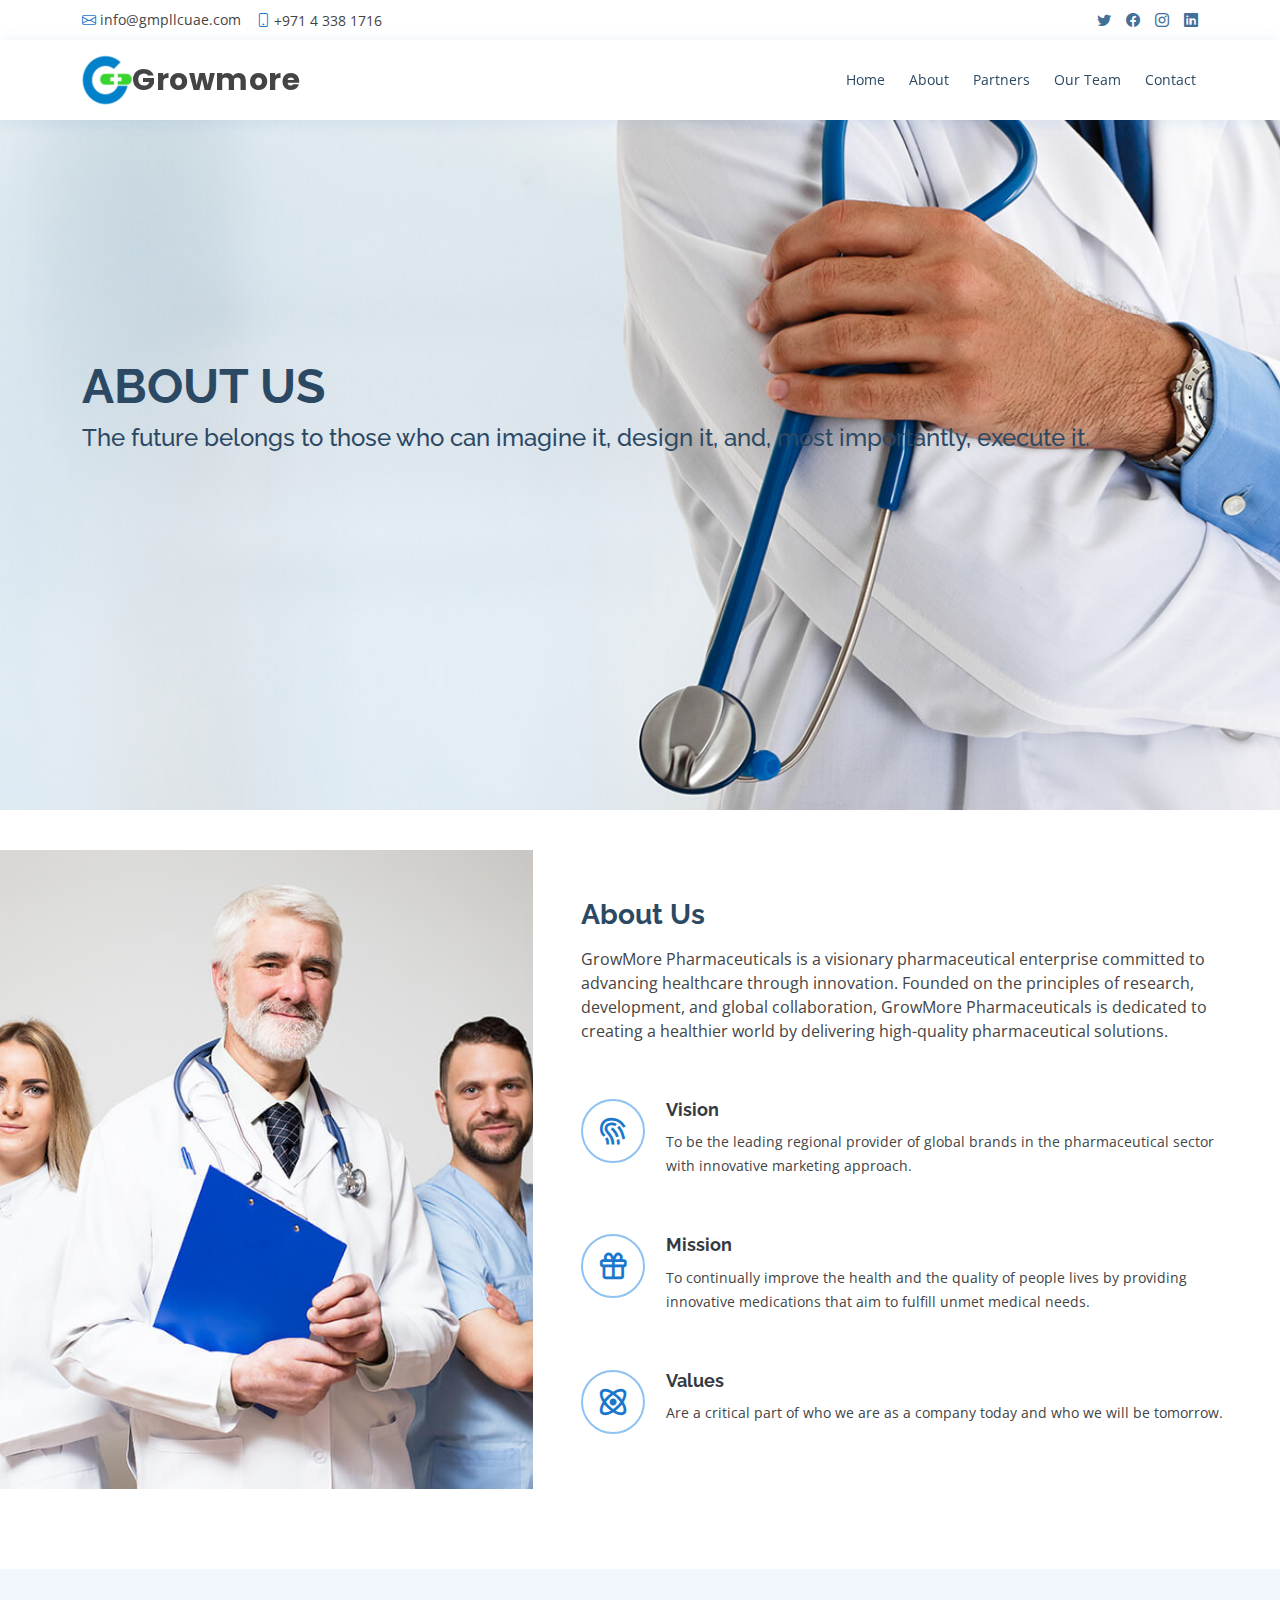
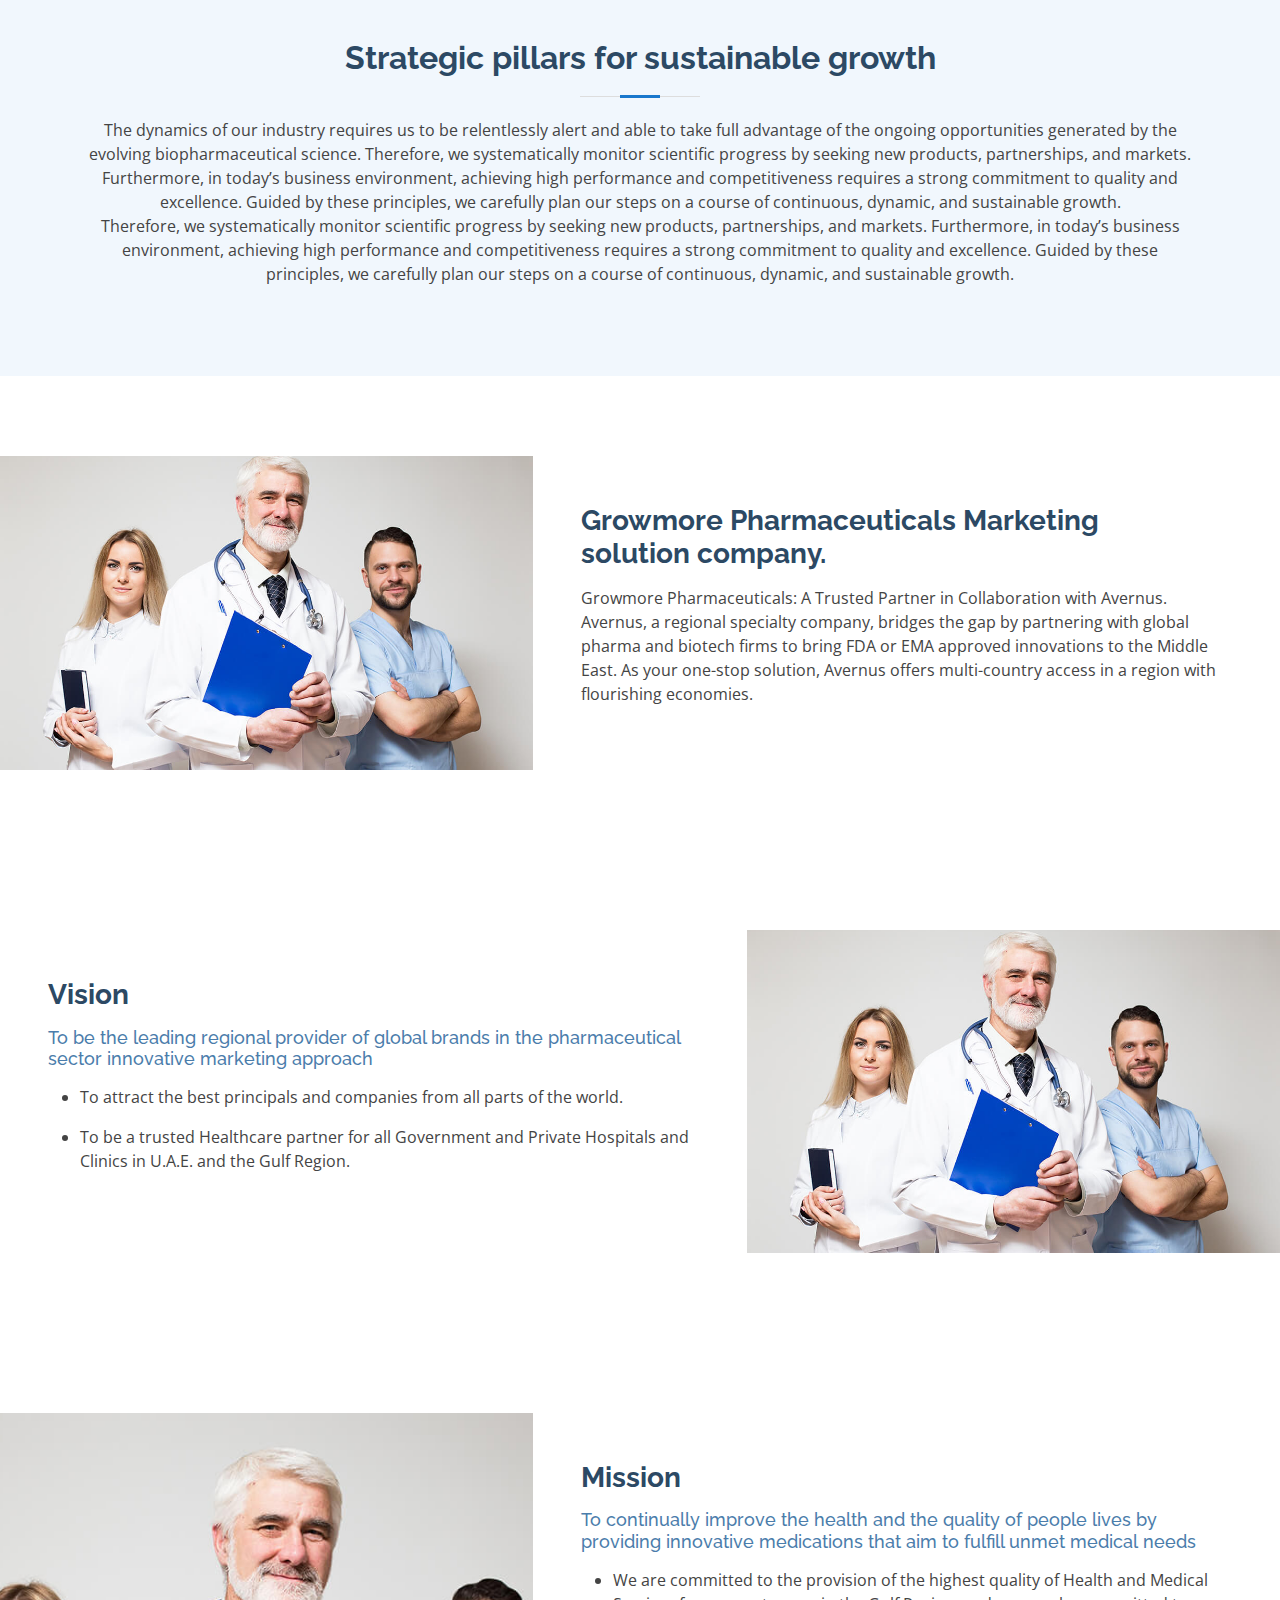
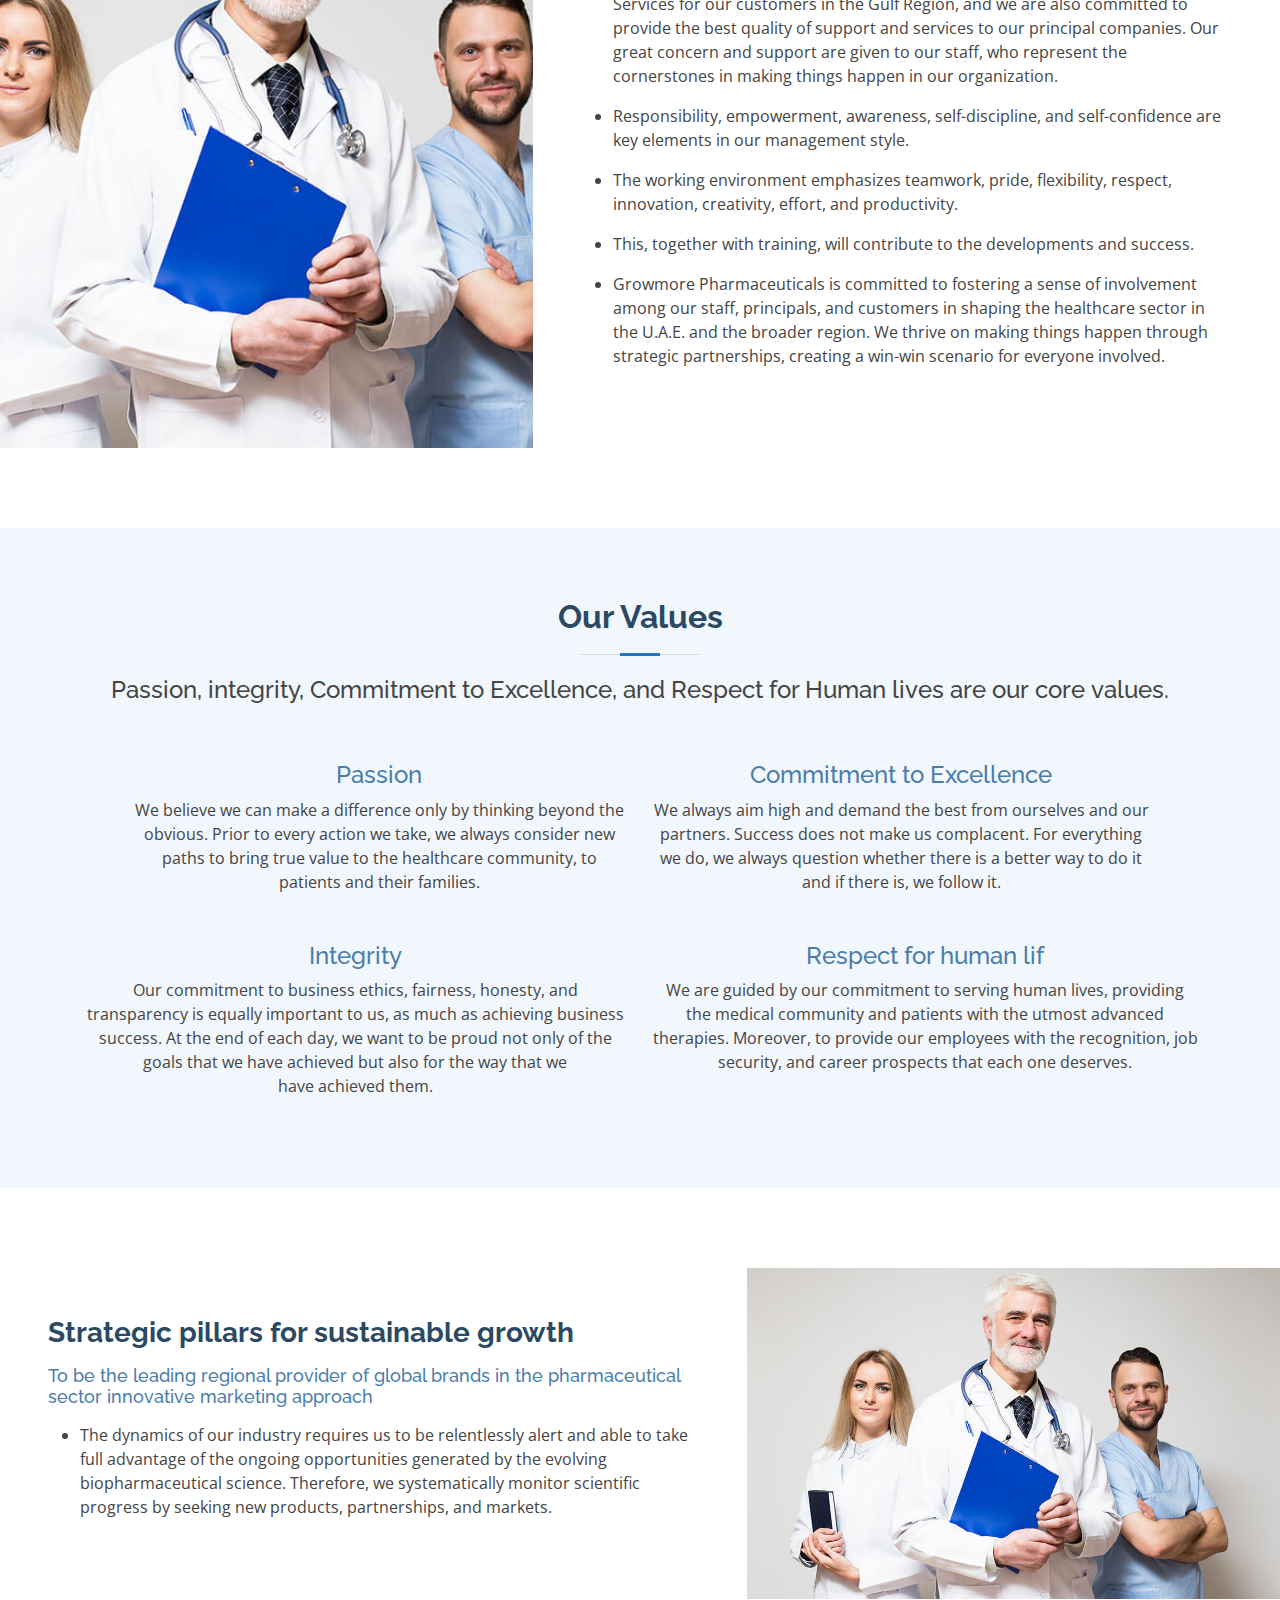
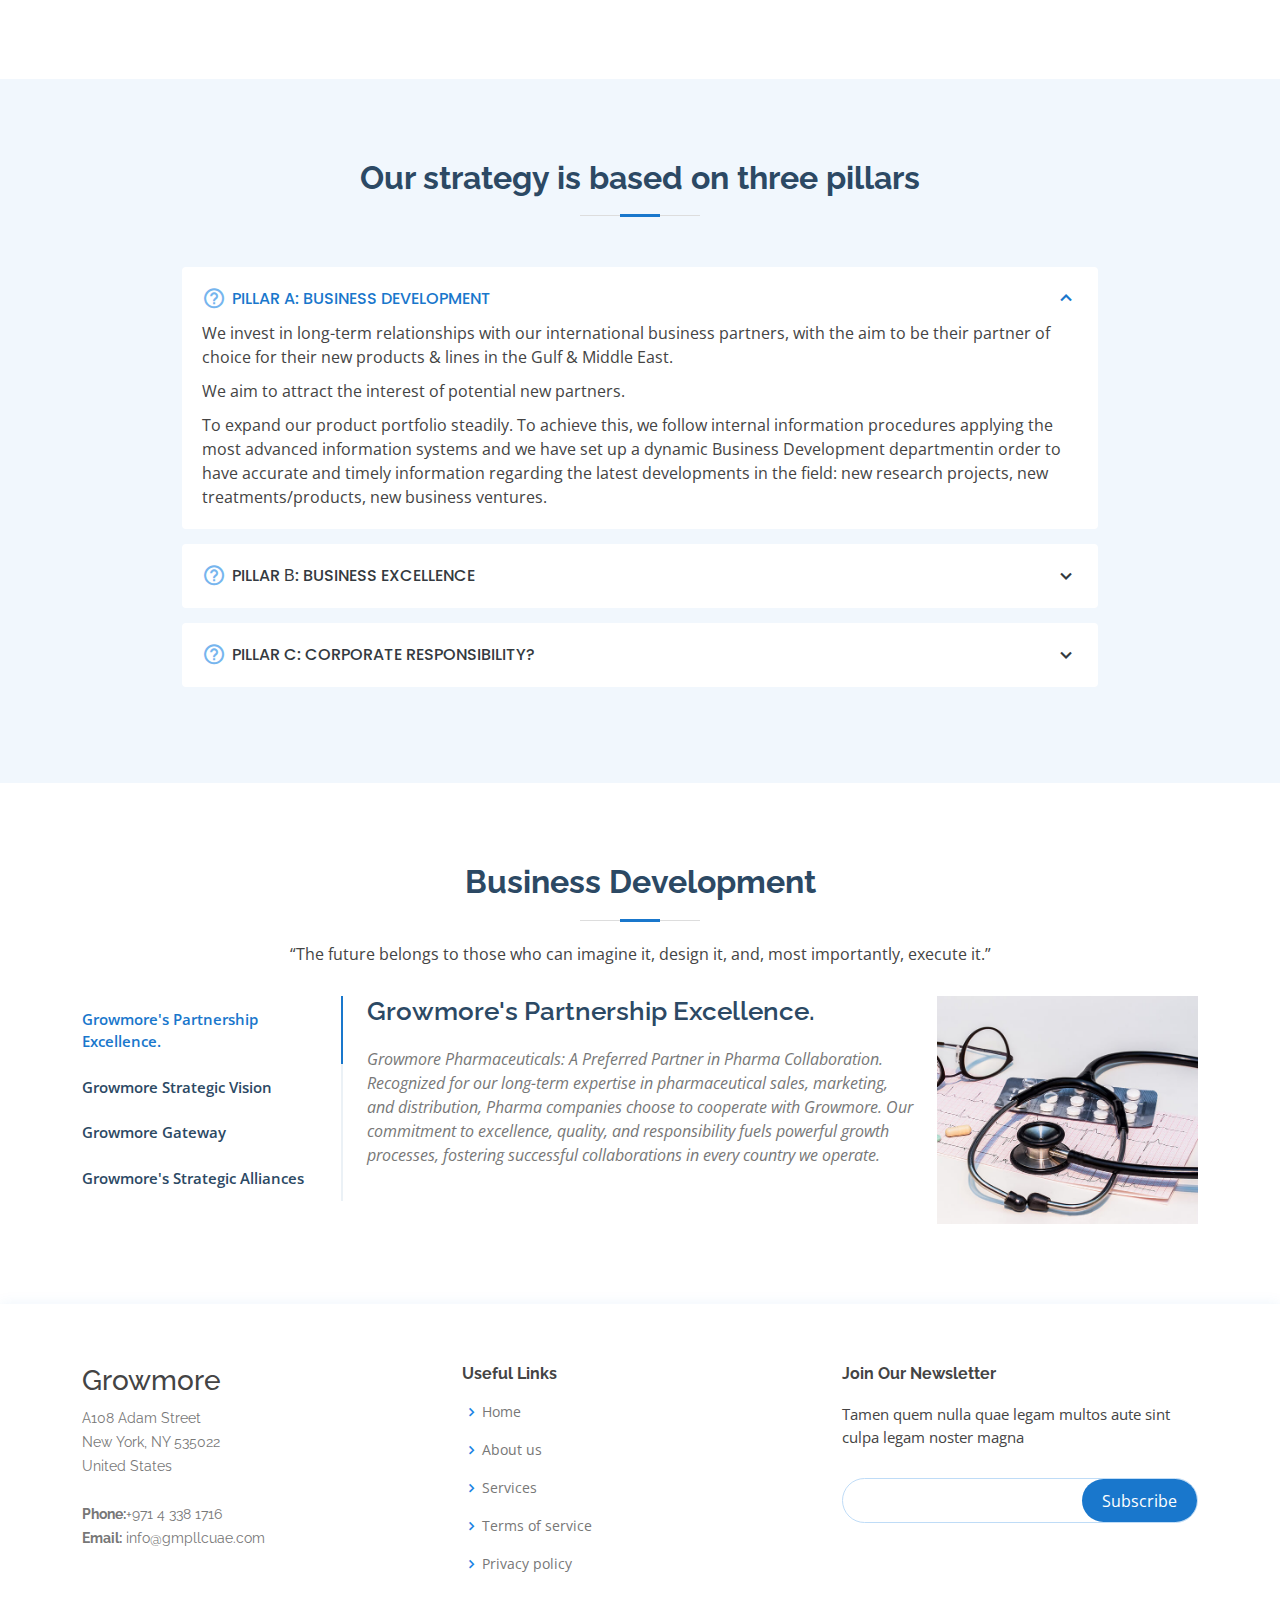
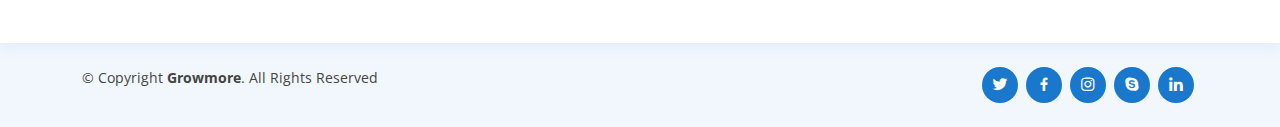
==== about-us.html @ abea4929 "design of all pages" ====
<!DOCTYPE html>
<html lang="en">

<head>
  <meta charset="utf-8">
  <meta content="width=device-width, initial-scale=1.0" name="viewport">

  <title>Growmore</title>
  <meta content="" name="description">
  <meta content="" name="keywords">

  <!-- Favicons -->
  <link href="assets/img/logo.png" rel="icon">
  <link href="assets/img/apple-touch-icon.png" rel="apple-touch-icon">

  <!-- Google Fonts -->
  <link href="https://fonts.googleapis.com/css?family=Open+Sans:300,300i,400,400i,600,600i,700,700i|Raleway:300,300i,400,400i,500,500i,600,600i,700,700i|Poppins:300,300i,400,400i,500,500i,600,600i,700,700i" rel="stylesheet">

  <!-- Vendor CSS Files -->
  <link href="assets/vendor/fontawesome-free/css/all.min.css" rel="stylesheet">
  <link href="assets/vendor/animate.css/animate.min.css" rel="stylesheet">
  <link href="assets/vendor/bootstrap/css/bootstrap.min.css" rel="stylesheet">
  <link href="assets/vendor/bootstrap-icons/bootstrap-icons.css" rel="stylesheet">
  <link href="assets/vendor/boxicons/css/boxicons.min.css" rel="stylesheet">
  <link href="assets/vendor/glightbox/css/glightbox.min.css" rel="stylesheet">
  <link href="assets/vendor/remixicon/remixicon.css" rel="stylesheet">
  <link href="assets/vendor/swiper/swiper-bundle.min.css" rel="stylesheet">

  <!-- Template Main CSS File -->
    <link href="assets/css/about.css" rel="stylesheet">
  <!-- =======================================================
  * Template Name: Medilab
  * Updated: Sep 18 2023 with Bootstrap v5.3.2
  * Template URL: https://bootstrapmade.com/medilab-free-medical-bootstrap-theme/
  * Author: BootstrapMade.com
  * License: https://bootstrapmade.com/license/
  ======================================================== -->
</head>

<body>

  <!-- ======= Top Bar ======= -->
  <div id="topbar" class="d-flex align-items-center fixed-top">
    <div class="container d-flex justify-content-between">
      <div class="contact-info d-flex align-items-center">
        <i class="bi bi-envelope"></i> <a href="mailto:info@gmpllcuae.com">info@gmpllcuae.com
        </a>
        <i class="bi bi-phone"></i>+971 4 338 1716
      </div>
      <div class="d-none d-lg-flex social-links align-items-center">
        <a href="#" class="twitter"><i class="bi bi-twitter"></i></a>
        <a href="#" class="facebook"><i class="bi bi-facebook"></i></a>
        <a href="#" class="instagram"><i class="bi bi-instagram"></i></a>
        <a href="#" class="linkedin"><i class="bi bi-linkedin"></i></i></a>
      </div>
    </div>
  </div>

  <!-- ======= Header ======= -->
  <header id="header" class="fixed-top">
    <div class="container d-flex align-items-center">

     <a href="index.html"> <img src="assets/img/logo.png" alt="Company Logo" id="mobile"></a> <h1 class="logo me-auto">Growmore</h1>
      <!-- Uncomment below if you prefer to use an image logo -->
      <!-- <a href="index.html" class="logo me-auto"><img src="assets/img/logo.png" alt="" class="img-fluid"></a>-->

      <nav id="navbar" class="navbar order-last order-lg-0">
        <ul>
          <li><a  href="index.html">Home</a></li>
          <li><a href="about-us.html">About</a></li>
          <li><a  href="partner.html">Partners</a></li>
          <li><a  href="our-team.html">Our Team</a></li>
          <li><a  href="contact-us.html">Contact</a></li>
        </ul>
        <i class="bi bi-list mobile-nav-toggle"></i>
      </nav><!-- .navbar -->

      <!-- <a href="#appointment" class="appointment-btn scrollto"><span class="d-none d-md-inline">Make an</span> Appointment</a> -->

    </div>
  </header><!-- End Header -->

  <!-- ======= Hero Section ======= -->
  <section id="hero" class="d-flex align-items-center">
    <div class="container">
      <h1>About Us</h1>
      <h2>The future belongs to those who can imagine it, design it, and, most importantly, execute it. </h2>
      <!-- <a href="#" class="btn-get-started scrollto">Get Started</a> -->
    </div>
  </section><!-- End Hero -->

  

    <!-- ======= Why Us Section ======= -->
    <section id="why-us" class="why-us">
         </section>
    <!-- End Why Us Section -->

    <!-- ======= About Section ======= -->
    <section id="about" class="about"> 
      <div class="container-fluid">

        <div class="row">
          <div class="col-xl-5 col-lg-6 video-box d-flex justify-content-center align-items-stretch position-relative">
            <!-- <a href="https://www.youtube.com/watch?v=jDDaplaOz7Q" class="glightbox play-btn mb-4"></a> -->
          </div>

          <div class="col-xl-7 col-lg-6 icon-boxes d-flex flex-column align-items-stretch justify-content-center py-5 px-lg-5">
            <h3>About Us</h3>
            <p>GrowMore Pharmaceuticals is a visionary pharmaceutical enterprise committed to advancing healthcare through innovation. Founded on the principles of research, development, and global collaboration, GrowMore Pharmaceuticals is dedicated to creating a healthier world by delivering high-quality pharmaceutical solutions.</p>

            <div class="icon-box">
              <div class="icon"><i class="bx bx-fingerprint"></i></div>
              <h4 class="title"><a href="">Vision</a></h4>
              <p class="description">To be the leading regional provider of global brands in the pharmaceutical sector with innovative marketing approach.</p>
            </div>

            <div class="icon-box">
              <div class="icon"><i class="bx bx-gift"></i></div>
              <h4 class="title"><a href="">Mission</a></h4>
              <p class="description">To continually improve the health and the  quality of people lives by providing innovative medications that aim to fulfill unmet medical needs.</p>
            </div>

            <div class="icon-box">
              <div class="icon"><i class="bx bx-atom"></i></div>
              <h4 class="title"><a href="">Values </a></h4>
              <p class="description">Are a critical part of who we are as a company today and who we will be tomorrow.</p>
            </div>

          </div>
        </div>

      </div>
    </section>
    <!-- End About Section -->

    <!-- ======= Counts Section ======= -->
     <section id="counts" class="counts">
      <div class="container">

        <div class="section-title">
          <h2>Strategic pillars for sustainable growth</h2>
          <p>The dynamics of our industry requires us to be relentlessly alert and able to take full advantage of the ongoing opportunities generated by the evolving biopharmaceutical science.
            Therefore, we systematically monitor scientific progress by seeking new products, partnerships, and markets. Furthermore, in today’s business environment, achieving high performance and competitiveness requires a strong commitment to quality and excellence. Guided by these principles, we carefully plan our steps on a course of continuous, dynamic, and sustainable growth.</p>
         <p>Therefore, we systematically monitor scientific progress by seeking new products, partnerships, and markets. Furthermore, in today’s business environment, achieving high performance and competitiveness requires a strong commitment to quality and excellence. Guided by these principles, we carefully plan our steps on a course of continuous, dynamic, and sustainable growth. </p> 
      </div>

      </div>
    </section>  
    <!-- End Counts Section -->

    <!-- Hr Policies -->
   <section id="about" class="about">
      <div class="container-fluid">

        <div class="row">
          <div class="col-xl-5 col-lg-6 video-box d-flex justify-content-center align-items-stretch position-relative"> 
            <!-- <a href="https://www.youtube.com/watch?v=jDDaplaOz7Q" class="glightbox play-btn mb-4"></a> -->
          </div>

          <div class="col-xl-7 col-lg-6 icon-boxes d-flex flex-column align-items-stretch justify-content-center py-5 px-lg-5">
            <h3>Growmore Pharmaceuticals Marketing solution company.</h3>
            <p>Growmore Pharmaceuticals: A Trusted Partner in Collaboration with Avernus. Avernus, a regional specialty company, bridges the gap by partnering with global pharma and biotech firms to bring FDA or EMA approved innovations to the Middle East. As your one-stop solution, Avernus offers multi-country access in a region with flourishing economies.   </p>

           

          </div>
        </div>

      </div>
    </section>
    <!--Hr Policies End -->

    <!-- MARKETING SOLUTION -->
    <section id="about" class="about">
        <div class="container-fluid">
  
          <div class="row">
            <div class="col-xl-7 col-lg-6 icon-boxes d-flex flex-column align-items-stretch justify-content-center py-5 px-lg-5">
                <h3>Vision</h3>
                <h4>To be the leading regional provider of global brands in the pharmaceutical sector innovative marketing approach</h4>
                <ul>
                    <li> <p>To attract the best principals and companies from all parts of the world.
                    </p></li>
                    <li><p> To be a trusted Healthcare partner for all Government and Private Hospitals and Clinics in U.A.E. and the Gulf Region. </p></li>
                </ul>
               
                    
    
               
    
              </div>
  
             <div class="col-xl-5 col-lg-6 video-box d-flex justify-content-center align-items-stretch position-relative"> 
              <!-- <a href="https://www.youtube.com/watch?v=jDDaplaOz7Q" class="glightbox play-btn mb-4"></a> -->
            </div>
          </div>
  
        </div>
      </section>

    <!-- MARKETING SOLUTION END -->

    <!-- Hr Policies -->
   <section id="about" class="about">
    <div class="container-fluid">

      <div class="row">
        <div class="col-xl-5 col-lg-6 video-box d-flex justify-content-center align-items-stretch position-relative"> 
          <!-- <a href="https://www.youtube.com/watch?v=jDDaplaOz7Q" class="glightbox play-btn mb-4"></a> -->
        </div>

        <div class="col-xl-7 col-lg-6 icon-boxes d-flex flex-column align-items-stretch justify-content-center py-5 px-lg-5">
          <h3>Mission</h3>
          <h4>To continually improve the health and the quality of people lives by providing innovative medications that aim to fulfill unmet medical needs</h4>
          <ul>
            <li><p>We are committed to the provision of the highest quality of Health and Medical Services for our customers in the Gulf Region, and we are also committed to provide the best quality of support and services to our principal companies. Our great concern and support are given to our staff, who represent the cornerstones in making things happen in our organization.</p></li>
            <li><p>Responsibility, empowerment, awareness, self-discipline, and self-confidence are key elements in our management style.</p></li>
            <li><p>The working environment emphasizes teamwork, pride, flexibility, respect, innovation, creativity, effort, and productivity.</p></li>
            <li><p>This, together with training, will contribute to the developments and success.</p></li>
            <li><p>Growmore Pharmaceuticals is committed to fostering a sense of involvement among our staff, principals, and customers in shaping the healthcare sector in the U.A.E. and the broader region. We thrive on making things happen through strategic partnerships, creating a win-win scenario for everyone involved.</p></li>
          </ul>
          

         

        </div>
      </div>

    </div>
  </section>
  <!--Hr Policies End -->

  <!-- MARKETING SOLUTION -->
 
  <section id="counts" class="counts">
    <div class="container">

      <div class="section-title">
        <h2>Our Values</h2>
        <h4>Passion, integrity, Commitment to Excellence, and Respect for Human lives are our core values.</h4> 
        <div class="row p-5" >
            <div class="col-xl-6 col-lg-6  " >
             <h4>Passion</h4>
             <p>We believe we can make a difference only by thinking beyond the obvious. Prior to every action we take, we always consider new paths to bring true value to the healthcare community, to patients and their families.</p>
            </div>
            <div class="col-xl-6 col-lg-6 ">
             <h4>Commitment to Excellence</h4>
             <p>We always aim high and demand the best from ourselves and our partners. Success does not make us complacent. For everything we do, we always question whether there is a better way to do it and if there is, we follow it.</p>

            </div>
          </div>
          <div class="row">
            <div class="col-xl-6 col-lg-6 ">
              <h4>Integrity</h4>
              <p>Our commitment to business ethics, fairness, honesty, and transparency is equally important to us, as much as achieving business success. At the end of each day, we want to be proud not only of the goals that we have achieved but also for the way that we have achieved them.</p>
            </div>
            <div class="col-xl-6 col-lg-6">
             <h4>Respect for human lif</h4>
             <p>We are guided by our commitment to serving human lives, providing the medical community and patients with the utmost advanced therapies. Moreover, to provide our employees with the recognition, job security, and career prospects that each one deserves.</p>
            </div>
          </div>
    </div>

    </div>
  </section>  
  <!-- MARKETING SOLUTION END -->

  <!--Stragetic Pillar -->
  <section id="about" class="about">
    <div class="container-fluid">

      <div class="row">
        <div class="col-xl-7 col-lg-6 icon-boxes d-flex flex-column align-items-stretch justify-content-center py-5 px-lg-5">
            <h3>Strategic pillars for sustainable growth</h3>
            <h4>To be the leading regional provider of global brands in the pharmaceutical sector innovative marketing approach</h4>
            <ul>
                <li> <p>The dynamics of our industry requires us to be relentlessly alert and able to take full advantage of the ongoing opportunities generated by the evolving biopharmaceutical science. Therefore, we systematically monitor scientific progress by seeking new products, partnerships, and markets.
                </p></li>
                
            </ul>
           
                

           

          </div>

         <div class="col-xl-5 col-lg-6 video-box d-flex justify-content-center align-items-stretch position-relative"> 
          <!-- <a href="https://www.youtube.com/watch?v=jDDaplaOz7Q" class="glightbox play-btn mb-4"></a> -->
        </div>
      </div>

    </div>
  </section>

  <!--Stagetic pillar end -->

  <!--FAQ FOR STRATEGIC -->
  <section id="faq" class="faq section-bg">
    <div class="container">

      <div class="section-title">
        <h2>Our strategy is based on three pillars</h2>
       
      </div>

      <div class="faq-list">
        <ul>
          <li data-aos="fade-up">
            <i class="bx bx-help-circle icon-help"></i> <a data-bs-toggle="collapse" class="collapse" data-bs-target="#faq-list-1">PILLAR A: BUSINESS DEVELOPMENT<i class="bx bx-chevron-down icon-show"></i><i class="bx bx-chevron-up icon-close"></i></a>
            <div id="faq-list-1" class="collapse show" data-bs-parent=".faq-list">
             <ul>
                <p>We invest in long-term relationships with our international business partners, with the aim to be their partner of choice for their new products & lines in the Gulf & Middle East.</p>
               <p>We aim to attract the interest of potential new partners.</p>
                <p>To expand our product portfolio steadily. To achieve this, we follow internal information procedures applying the most advanced information systems and we have set up a dynamic Business Development departmentin order to have accurate and timely information regarding the latest developments in the field: new research projects, new treatments/products, new business ventures.</p>
            </ul> 
            </div>
          </li>

          <li data-aos="fade-up" data-aos-delay="100">
            <i class="bx bx-help-circle icon-help"></i> <a data-bs-toggle="collapse" data-bs-target="#faq-list-2" class="collapsed">PILLAR Β: BUSINESS EXCELLENCE <i class="bx bx-chevron-down icon-show"></i><i class="bx bx-chevron-up icon-close"></i></a>
            <div id="faq-list-2" class="collapse" data-bs-parent=".faq-list">
              <p>
                We keep high-quality standards throughout the range of our activities aiming at business excellence, in order to effectively address the needs and expectations of all our stakeholders (patients, the medical community, employees, customers).
              </p>
              <p>To achieve excellence, we focus on:</p>
              <ul>
                <p>Maintaining a high level of service and satisfaction of the medical community and supply chain.</p>
                <p>Applying high-quality standards in the handling and management of our pharmaceutical products.</p>
                <p>Retaining and developing our high-level executive staff and assuring their continuous training and education.</p>
                <p>Fully complying with regulations, legislation, and ethics.</p>
                <p>Fostering a culture of innovation and effective knowledge management.</p>
              </ul>
            </div>
          </li>

          <li data-aos="fade-up" data-aos-delay="200">
            <i class="bx bx-help-circle icon-help"></i> <a data-bs-toggle="collapse" data-bs-target="#faq-list-3" class="collapsed">PILLAR C: CORPORATE RESPONSIBILITY? <i class="bx bx-chevron-down icon-show"></i><i class="bx bx-chevron-up icon-close"></i></a>
            <div id="faq-list-3" class="collapse" data-bs-parent=".faq-list">
              <p>
                At Growmore, responsibility forms the essence of our corporate culture, guiding our business strategy and daily operations. Professionalism, transparency, and accountability are the cornerstones of our relationships with employees, partners, the medical community, patients, and society at large. We pledge to go above and beyond legal obligations, contributing significantly to the well-being of all stakeholders impacted by our activities. This commitment is a conscious choice, and we uphold it consistently.
              </p>
              <p>Compliance Management System – Helpline:-</p>
              <ul>
                <p>Our Compliance Management System describes in detail how the company fulfills the compliance obligations derived from the legislative framework, the applicable Codes of Practice, the Vendors Contracts, and applicable SOPs / Policies. Except for the Code of Conduct, the Compliance Management System consists of Policies and Procedures and a series of Working Documents, as presented below:</p>
              </ul>
              <ul>
                <p>Preparation and Approval of Promotional / Scientific Material.</p>
                <p>Participation – Organization of Scientific Events / Meetings.</p>
                <p>Urgent Recall of Promotional / Scientific Material.</p>
                <p>Documents Management.</p>
                <p>Compliance Internal Audits.</p>
                <p>Requirements in Promotional / Scientific Material.</p>
                <p>These guidelines express the company’s commitment to ethical business practices and compliance with the laws, regulations, and applicable Codes of Practice. It summarizes all the basic rules and obligations that are incorporated into the company’s everyday business and that all staff needs to comply with.</p>
              </ul>
            </div>
         </li>
         </ul>
      </div>

    </div>
  </section>
  <!-- FAQ FOR STRATEGIC END-->
    <!-- ======= Departments Section ======= -->
    <section id="departments" class="departments">
      <div class="container">

        <div class="section-title">
          <h2>Business Development</h2>
          <p>“The future belongs to those who can imagine it, design it, and, most importantly, execute it.”</p>
        </div>

        <div class="row gy-4">
          <div class="col-lg-3">
            <ul class="nav nav-tabs flex-column">
              <li class="nav-item">
                <a class="nav-link active show" data-bs-toggle="tab" href="#tab-1">Growmore's Partnership Excellence.</a>
              </li>
              <li class="nav-item">
                <a class="nav-link" data-bs-toggle="tab" href="#tab-2">Growmore Strategic Vision</a>
              </li>
              <li class="nav-item">
                <a class="nav-link" data-bs-toggle="tab" href="#tab-3">Growmore Gateway</a>
              </li>
              <li class="nav-item">
                <a class="nav-link" data-bs-toggle="tab" href="#tab-4">Growmore's Strategic Alliances</a>
              </li>
              </ul>
          </div>
          <div class="col-lg-9">
            <div class="tab-content">
              <div class="tab-pane active show" id="tab-1">
                <div class="row gy-4">
                  <div class="col-lg-8 details order-2 order-lg-1">
                    <h3>Growmore's Partnership Excellence.</h3>
                    <p class="fst-italic">Growmore Pharmaceuticals: A Preferred Partner in Pharma Collaboration. Recognized for our long-term expertise in pharmaceutical sales, marketing, and distribution, Pharma companies choose to cooperate with Growmore. Our commitment to excellence, quality, and responsibility fuels powerful growth processes, fostering successful collaborations in every country we operate.</p>
                  </div>
                  <div class="col-lg-4 text-center order-1 order-lg-2">
                    <img src="assets/img/departments-1.jpg" alt="" class="img-fluid">
                  </div>
                </div>
              </div>
              <div class="tab-pane" id="tab-2">
                <div class="row gy-4">
                  <div class="col-lg-8 details order-2 order-lg-1">
                    <h3>Growmore Strategic Vision</h3>
                    <p class="fst-italic">At a company level, the Business Development function works closely with the senior leadership team to ensure that Avernus is ahead of the constantly evolving market dynamics, and focusing in exploring, identifying, and assessing possible future collaborations as well as to capture new opportunities. do it for a growmore </p>
                    
                  </div>
                  <div class="col-lg-4 text-center order-1 order-lg-2">
                    <img src="assets/img/departments-2.jpg" alt="" class="img-fluid">
                  </div>
                </div>
              </div>
              <div class="tab-pane" id="tab-3">
                <div class="row gy-4">
                  <div class="col-lg-8 details order-2 order-lg-1">
                    <h3>Growmore Gateway</h3>
                    <p class="fst-italic">At Growmore, our unit proactively enhances partnerships, adding value through portfolio and pipeline management. For new clients, our business development is your gateway to the UAE market and beyond. We offer critical market research, comprehensive business plans, and innovative launch strategies, ensuring your success.</p>
                  </div>
                  <div class="col-lg-4 text-center order-1 order-lg-2">
                    <img src="assets/img/departments-3.jpg" alt="" class="img-fluid">
                  </div>
                </div>
              </div>
              <div class="tab-pane" id="tab-4">
                <div class="row gy-4">
                  <div class="col-lg-8 details order-2 order-lg-1">
                    <h3>Growmore's Strategic Alliances</h3>
                    <p class="fst-italic">Business receives the attention it needs to reach its full potential. One of the key components of our growth strategy is forming ongoing partnerships. Our Business Development function is continuously seeking new opportunities in the pharmaceutical, medical device, and consumer healthcare space ..</p>
                  </div>
                  <div class="col-lg-4 text-center order-1 order-lg-2">
                    <img src="assets/img/departments-3.jpg" alt="" class="img-fluid">
                  </div>
                </div>
              </div>
              </div>
          </div>
        </div>

      </div>
    </section>
    <!-- End Departments Section -->

    <!-- ======= Doctors Section ======= -->
   <!-- <section id="doctors" class="doctors">
      <div class="container">

        <div class="section-title">
          <h2>Doctors</h2>
          <p>Magnam dolores commodi suscipit. Necessitatibus eius consequatur ex aliquid fuga eum quidem. Sit sint consectetur velit. Quisquam quos quisquam cupiditate. Et nemo qui impedit suscipit alias ea. Quia fugiat sit in iste officiis commodi quidem hic quas.</p>
        </div>

        <div class="row">

          <div class="col-lg-6">
            <div class="member d-flex align-items-start">
              <div class="pic"><img src="assets/img/doctors/doctors-1.jpg" class="img-fluid" alt=""></div>
              <div class="member-info">
                <h4>Walter White</h4>
                <span>Chief Medical Officer</span>
                <p>Explicabo voluptatem mollitia et repellat qui dolorum quasi</p>
                <div class="social">
                  <a href=""><i class="ri-twitter-fill"></i></a>
                  <a href=""><i class="ri-facebook-fill"></i></a>
                  <a href=""><i class="ri-instagram-fill"></i></a>
                  <a href=""> <i class="ri-linkedin-box-fill"></i> </a>
                </div>
              </div>
            </div>
          </div>

          <div class="col-lg-6 mt-4 mt-lg-0">
            <div class="member d-flex align-items-start">
              <div class="pic"><img src="assets/img/doctors/doctors-2.jpg" class="img-fluid" alt=""></div>
              <div class="member-info">
                <h4>Sarah Jhonson</h4>
                <span>Anesthesiologist</span>
                <p>Aut maiores voluptates amet et quis praesentium qui senda para</p>
                <div class="social">
                  <a href=""><i class="ri-twitter-fill"></i></a>
                  <a href=""><i class="ri-facebook-fill"></i></a>
                  <a href=""><i class="ri-instagram-fill"></i></a>
                  <a href=""> <i class="ri-linkedin-box-fill"></i> </a>
                </div>
              </div>
            </div>
          </div>

          <div class="col-lg-6 mt-4">
            <div class="member d-flex align-items-start">
              <div class="pic"><img src="assets/img/doctors/doctors-3.jpg" class="img-fluid" alt=""></div>
              <div class="member-info">
                <h4>William Anderson</h4>
                <span>Cardiology</span>
                <p>Quisquam facilis cum velit laborum corrupti fuga rerum quia</p>
                <div class="social">
                  <a href=""><i class="ri-twitter-fill"></i></a>
                  <a href=""><i class="ri-facebook-fill"></i></a>
                  <a href=""><i class="ri-instagram-fill"></i></a>
                  <a href=""> <i class="ri-linkedin-box-fill"></i> </a>
                </div>
              </div>
            </div>
          </div>

          <div class="col-lg-6 mt-4">
            <div class="member d-flex align-items-start">
              <div class="pic"><img src="assets/img/doctors/doctors-4.jpg" class="img-fluid" alt=""></div>
              <div class="member-info">
                <h4>Amanda Jepson</h4>
                <span>Neurosurgeon</span>
                <p>Dolorum tempora officiis odit laborum officiis et et accusamus</p>
                <div class="social">
                  <a href=""><i class="ri-twitter-fill"></i></a>
                  <a href=""><i class="ri-facebook-fill"></i></a>
                  <a href=""><i class="ri-instagram-fill"></i></a>
                  <a href=""> <i class="ri-linkedin-box-fill"></i> </a>
                </div>
              </div>
            </div>
          </div>

        </div>

      </div>
    </section>  -->
    <!-- End Doctors Section -->

    <!-- ======= Frequently Asked Questions Section ======= -->
   <!-- <section id="faq" class="faq section-bg">
      <div class="container">

        <div class="section-title">
          <h2>Frequently Asked Questions</h2>
          <p>Magnam dolores commodi suscipit. Necessitatibus eius consequatur ex aliquid fuga eum quidem. Sit sint consectetur velit. Quisquam quos quisquam cupiditate. Et nemo qui impedit suscipit alias ea. Quia fugiat sit in iste officiis commodi quidem hic quas.</p>
        </div>

        <div class="faq-list">
          <ul>
            <li data-aos="fade-up">
              <i class="bx bx-help-circle icon-help"></i> <a data-bs-toggle="collapse" class="collapse" data-bs-target="#faq-list-1">Non consectetur a erat nam at lectus urna duis? <i class="bx bx-chevron-down icon-show"></i><i class="bx bx-chevron-up icon-close"></i></a>
              <div id="faq-list-1" class="collapse show" data-bs-parent=".faq-list">
                <p>
                  Feugiat pretium nibh ipsum consequat. Tempus iaculis urna id volutpat lacus laoreet non curabitur gravida. Venenatis lectus magna fringilla urna porttitor rhoncus dolor purus non.
                </p>
              </div>
            </li>

            <li data-aos="fade-up" data-aos-delay="100">
              <i class="bx bx-help-circle icon-help"></i> <a data-bs-toggle="collapse" data-bs-target="#faq-list-2" class="collapsed">Feugiat scelerisque varius morbi enim nunc? <i class="bx bx-chevron-down icon-show"></i><i class="bx bx-chevron-up icon-close"></i></a>
              <div id="faq-list-2" class="collapse" data-bs-parent=".faq-list">
                <p>
                  Dolor sit amet consectetur adipiscing elit pellentesque habitant morbi. Id interdum velit laoreet id donec ultrices. Fringilla phasellus faucibus scelerisque eleifend donec pretium. Est pellentesque elit ullamcorper dignissim. Mauris ultrices eros in cursus turpis massa tincidunt dui.
                </p>
              </div>
            </li>

            <li data-aos="fade-up" data-aos-delay="200">
              <i class="bx bx-help-circle icon-help"></i> <a data-bs-toggle="collapse" data-bs-target="#faq-list-3" class="collapsed">Dolor sit amet consectetur adipiscing elit? <i class="bx bx-chevron-down icon-show"></i><i class="bx bx-chevron-up icon-close"></i></a>
              <div id="faq-list-3" class="collapse" data-bs-parent=".faq-list">
                <p>
                  Eleifend mi in nulla posuere sollicitudin aliquam ultrices sagittis orci. Faucibus pulvinar elementum integer enim. Sem nulla pharetra diam sit amet nisl suscipit. Rutrum tellus pellentesque eu tincidunt. Lectus urna duis convallis convallis tellus. Urna molestie at elementum eu facilisis sed odio morbi quis
                </p>
              </div>
            </li>

            <li data-aos="fade-up" data-aos-delay="300">
              <i class="bx bx-help-circle icon-help"></i> <a data-bs-toggle="collapse" data-bs-target="#faq-list-4" class="collapsed">Tempus quam pellentesque nec nam aliquam sem et tortor consequat? <i class="bx bx-chevron-down icon-show"></i><i class="bx bx-chevron-up icon-close"></i></a>
              <div id="faq-list-4" class="collapse" data-bs-parent=".faq-list">
                <p>
                  Molestie a iaculis at erat pellentesque adipiscing commodo. Dignissim suspendisse in est ante in. Nunc vel risus commodo viverra maecenas accumsan. Sit amet nisl suscipit adipiscing bibendum est. Purus gravida quis blandit turpis cursus in.
                </p>
              </div>
            </li>

            <li data-aos="fade-up" data-aos-delay="400">
              <i class="bx bx-help-circle icon-help"></i> <a data-bs-toggle="collapse" data-bs-target="#faq-list-5" class="collapsed">Tortor vitae purus faucibus ornare. Varius vel pharetra vel turpis nunc eget lorem dolor? <i class="bx bx-chevron-down icon-show"></i><i class="bx bx-chevron-up icon-close"></i></a>
              <div id="faq-list-5" class="collapse" data-bs-parent=".faq-list">
                <p>
                  Laoreet sit amet cursus sit amet dictum sit amet justo. Mauris vitae ultricies leo integer malesuada nunc vel. Tincidunt eget nullam non nisi est sit amet. Turpis nunc eget lorem dolor sed. Ut venenatis tellus in metus vulputate eu scelerisque.
                </p>
              </div>
            </li>

          </ul>
        </div>

      </div>
    </section> -->
    <!-- End Frequently Asked Questions Section -->

    <!-- ======= Testimonials Section ======= -->
    <!-- <section id="testimonials" class="testimonials">
      <div class="container">

        <div class="testimonials-slider swiper" data-aos="fade-up" data-aos-delay="100">
          <div class="swiper-wrapper">

            <div class="swiper-slide">
              <div class="testimonial-wrap">
                <div class="testimonial-item">
                  <img src="assets/img/testimonials/testimonials-1.jpg" class="testimonial-img" alt="">
                  <h3>Saul Goodman</h3>
                  <h4>Ceo &amp; Founder</h4>
                  <p>
                    <i class="bx bxs-quote-alt-left quote-icon-left"></i>
                    Proin iaculis purus consequat sem cure digni ssim donec porttitora entum suscipit rhoncus. Accusantium quam, ultricies eget id, aliquam eget nibh et. Maecen aliquam, risus at semper.
                    <i class="bx bxs-quote-alt-right quote-icon-right"></i>
                  </p>
                </div>
              </div>
            </div>

            <div class="swiper-slide">
              <div class="testimonial-wrap">
                <div class="testimonial-item">
                  <img src="assets/img/testimonials/testimonials-2.jpg" class="testimonial-img" alt="">
                  <h3>Sara Wilsson</h3>
                  <h4>Designer</h4>
                  <p>
                    <i class="bx bxs-quote-alt-left quote-icon-left"></i>
                    Export tempor illum tamen malis malis eram quae irure esse labore quem cillum quid cillum eram malis quorum velit fore eram velit sunt aliqua noster fugiat irure amet legam anim culpa.
                    <i class="bx bxs-quote-alt-right quote-icon-right"></i>
                  </p>
                </div>
              </div>
             </div>  -->
            <!-- End testimonial item -->

            <!-- <div class="swiper-slide">
              <div class="testimonial-wrap">
                <div class="testimonial-item">
                  <img src="assets/img/testimonials/testimonials-3.jpg" class="testimonial-img" alt="">
                  <h3>Jena Karlis</h3>
                  <h4>Store Owner</h4>
                  <p>
                    <i class="bx bxs-quote-alt-left quote-icon-left"></i>
                    Enim nisi quem export duis labore cillum quae magna enim sint quorum nulla quem veniam duis minim tempor labore quem eram duis noster aute amet eram fore quis sint minim.
                    <i class="bx bxs-quote-alt-right quote-icon-right"></i>
                  </p>
                </div>
              </div>
            </div>  -->
            <!-- End testimonial item -->

          <!-- <div class="swiper-slide">
              <div class="testimonial-wrap">
                <div class="testimonial-item">
                  <img src="assets/img/testimonials/testimonials-4.jpg" class="testimonial-img" alt="">
                  <h3>Matt Brandon</h3>
                  <h4>Freelancer</h4>
                  <p>
                    <i class="bx bxs-quote-alt-left quote-icon-left"></i>
                    Fugiat enim eram quae cillum dolore dolor amet nulla culpa multos export minim fugiat minim velit minim dolor enim duis veniam ipsum anim magna sunt elit fore quem dolore labore illum veniam.
                    <i class="bx bxs-quote-alt-right quote-icon-right"></i>
                  </p>
                </div>
              </div>
            </div>  -->
            <!-- End testimonial item -->

           <!-- <div class="swiper-slide">
              <div class="testimonial-wrap">
                <div class="testimonial-item">
                  <img src="assets/img/testimonials/testimonials-5.jpg" class="testimonial-img" alt="">
                  <h3>John Larson</h3>
                  <h4>Entrepreneur</h4>
                  <p>
                    <i class="bx bxs-quote-alt-left quote-icon-left"></i>
                    Quis quorum aliqua sint quem legam fore sunt eram irure aliqua veniam tempor noster veniam enim culpa labore duis sunt culpa nulla illum cillum fugiat legam esse veniam culpa fore nisi cillum quid.
                    <i class="bx bxs-quote-alt-right quote-icon-right"></i>
                  </p>
                </div>
              </div>
            </div>  -->
            <!-- End testimonial item -->

         <!-- </div>
          <div class="swiper-pagination"></div>
        </div>

      </div>
    </section>   -->
    <!-- End Testimonials Section -->

    <!-- ======= Gallery Section ======= -->
     <!-- <section id="gallery" class="gallery">
      <div class="container">

        <div class="section-title">
          <h2>Gallery</h2>
          <p>Magnam dolores commodi suscipit. Necessitatibus eius consequatur ex aliquid fuga eum quidem. Sit sint consectetur velit. Quisquam quos quisquam cupiditate. Et nemo qui impedit suscipit alias ea. Quia fugiat sit in iste officiis commodi quidem hic quas.</p>
        </div>
      </div>

      <div class="container-fluid">
        <div class="row g-0">

          <div class="col-lg-3 col-md-4">
            <div class="gallery-item">
              <a href="assets/img/gallery/gallery-1.jpg" class="galelry-lightbox">
                <img src="assets/img/gallery/gallery-1.jpg" alt="" class="img-fluid">
              </a>
            </div>
          </div>

          <div class="col-lg-3 col-md-4">
            <div class="gallery-item">
              <a href="assets/img/gallery/gallery-2.jpg" class="galelry-lightbox">
                <img src="assets/img/gallery/gallery-2.jpg" alt="" class="img-fluid">
              </a>
            </div>
          </div>

          <div class="col-lg-3 col-md-4">
            <div class="gallery-item">
              <a href="assets/img/gallery/gallery-3.jpg" class="galelry-lightbox">
                <img src="assets/img/gallery/gallery-3.jpg" alt="" class="img-fluid">
              </a>
            </div>
          </div>

          <div class="col-lg-3 col-md-4">
            <div class="gallery-item">
              <a href="assets/img/gallery/gallery-4.jpg" class="galelry-lightbox">
                <img src="assets/img/gallery/gallery-4.jpg" alt="" class="img-fluid">
              </a>
            </div>
          </div>

          <div class="col-lg-3 col-md-4">
            <div class="gallery-item">
              <a href="assets/img/gallery/gallery-5.jpg" class="galelry-lightbox">
                <img src="assets/img/gallery/gallery-5.jpg" alt="" class="img-fluid">
              </a>
            </div>
          </div>

          <div class="col-lg-3 col-md-4">
            <div class="gallery-item">
              <a href="assets/img/gallery/gallery-6.jpg" class="galelry-lightbox">
                <img src="assets/img/gallery/gallery-6.jpg" alt="" class="img-fluid">
              </a>
            </div>
          </div>

          <div class="col-lg-3 col-md-4">
            <div class="gallery-item">
              <a href="assets/img/gallery/gallery-7.jpg" class="galelry-lightbox">
                <img src="assets/img/gallery/gallery-7.jpg" alt="" class="img-fluid">
              </a>
            </div>
          </div>

          <div class="col-lg-3 col-md-4">
            <div class="gallery-item">
              <a href="assets/img/gallery/gallery-8.jpg" class="galelry-lightbox">
                <img src="assets/img/gallery/gallery-8.jpg" alt="" class="img-fluid">
              </a>
            </div>
          </div>

        </div>

      </div>
    </section> -->
    <!-- End Gallery Section -->

    <!-- ======= Contact Section ======= -->
     <!-- <section id="contact" class="contact">
      <div class="container">

        <div class="section-title">
          <h2>Contact</h2>
          <p>Magnam dolores commodi suscipit. Necessitatibus eius consequatur ex aliquid fuga eum quidem. Sit sint consectetur velit. Quisquam quos quisquam cupiditate. Et nemo qui impedit suscipit alias ea. Quia fugiat sit in iste officiis commodi quidem hic quas.</p>
        </div>
      </div>

      <div>
        <iframe style="border:0; width: 100%; height: 350px;" src="https://www.google.com/maps/embed?pb=!1m14!1m8!1m3!1d12097.433213460943!2d-74.0062269!3d40.7101282!3m2!1i1024!2i768!4f13.1!3m3!1m2!1s0x0%3A0xb89d1fe6bc499443!2sDowntown+Conference+Center!5e0!3m2!1smk!2sbg!4v1539943755621" frameborder="0" allowfullscreen></iframe>
      </div>

      <div class="container">
        <div class="row mt-5">

          <div class="col-lg-4">
            <div class="info">
              <div class="address">
                <i class="bi bi-geo-alt"></i>
                <h4>Location:</h4>
                <p>Dubai, UAE</p>
              </div>

              <div class="email">
                <i class="bi bi-envelope"></i>
                <h4>Email:</h4>
                <p> info@gmpllcuae.com</p>
              </div>

              <div class="phone">
                <i class="bi bi-phone"></i>
                <h4>Call:</h4>
                <p>+1 5589 55488 55s</p>
              </div>

            </div>

          </div>

          <div class="col-lg-8 mt-5 mt-lg-0">

            <form action="forms/contact.php" method="post" role="form" class="php-email-form">
              <div class="row">
                <div class="col-md-6 form-group">
                  <input type="text" name="name" class="form-control" id="name" placeholder="Your Name" required>
                </div>
                <div class="col-md-6 form-group mt-3 mt-md-0">
                  <input type="email" class="form-control" name="email" id="email" placeholder="Your Email" required>
                </div>
              </div>
              <div class="form-group mt-3">
                <input type="text" class="form-control" name="subject" id="subject" placeholder="Subject" required>
              </div>
              <div class="form-group mt-3">
                <textarea class="form-control" name="message" rows="5" placeholder="Message" required></textarea>
              </div>
              <div class="my-3">
                <div class="loading">Loading</div>
                <div class="error-message"></div>
                <div class="sent-message">Your message has been sent. Thank you!</div>
              </div>
              <div class="text-center"><button type="submit">Send Message</button></div>
            </form>

          </div>

        </div>

      </div>
    </section>  -->
    <!-- End Contact Section -->

  
  <!-- End #main -->

  <!-- ======= Footer ======= -->
  <footer id="footer">

    <div class="footer-top">
      <div class="container">
        <div class="row">

          <div class="col-lg-4 col-md-6 footer-contact">
            <h3>Growmore</h3>
            <p>
              A108 Adam Street <br>
              New York, NY 535022<br>
              United States <br><br>
              <strong>Phone:</strong>+971 4 338 1716<br>
              <strong>Email:</strong> 
              info@gmpllcuae.com<br>
            </p>
          </div>

          <div class="col-lg-4 col-md-6 footer-links">
            <h4>Useful Links</h4>
            <ul>
              <li><i class="bx bx-chevron-right"></i> <a href="#">Home</a></li>
              <li><i class="bx bx-chevron-right"></i> <a href="#">About us</a></li>
              <li><i class="bx bx-chevron-right"></i> <a href="#">Services</a></li>
              <li><i class="bx bx-chevron-right"></i> <a href="#">Terms of service</a></li>
              <li><i class="bx bx-chevron-right"></i> <a href="#">Privacy policy</a></li>
            </ul>
          </div>

          <!-- <div class="col-lg-3 col-md-6 footer-links">
            <h4>Our Services</h4>
            <ul>
              <li><i class="bx bx-chevron-right"></i> <a href="#">Web Design</a></li>
              <li><i class="bx bx-chevron-right"></i> <a href="#">Web Development</a></li>
              <li><i class="bx bx-chevron-right"></i> <a href="#">Product Management</a></li>
              <li><i class="bx bx-chevron-right"></i> <a href="#">Marketing</a></li>
              <li><i class="bx bx-chevron-right"></i> <a href="#">Graphic Design</a></li>
            </ul>
          </div> -->

          <div class="col-lg-4 col-md-6 footer-newsletter">
            <h4>Join Our Newsletter</h4>
            <p>Tamen quem nulla quae legam multos aute sint culpa legam noster magna</p>
            <form action="" method="post">
              <input type="email" name="email"><input type="submit" value="Subscribe">
            </form>
          </div>

        </div>
      </div>
    </div>

    <div class="container d-md-flex py-4">

      <div class="me-md-auto text-center text-md-start">
        <div class="copyright">
          &copy; Copyright <strong><span>Growmore</span></strong>. All Rights Reserved
        </div>
        <div class="credits">
          <!-- All the links in the footer should remain intact. -->
          <!-- You can delete the links only if you purchased the pro version. -->
          <!-- Licensing information: https://bootstrapmade.com/license/ -->
          <!-- Purchase the pro version with working PHP/AJAX contact form: https://bootstrapmade.com/medilab-free-medical-bootstrap-theme/ -->
          <!-- Designed by <a href="#">Double Zero</a> -->
        </div>
      </div>
      <div class="social-links text-center text-md-right pt-3 pt-md-0">
        <a href="#" class="twitter"><i class="bx bxl-twitter"></i></a>
        <a href="#" class="facebook"><i class="bx bxl-facebook"></i></a>
        <a href="#" class="instagram"><i class="bx bxl-instagram"></i></a>
        <a href="#" class="google-plus"><i class="bx bxl-skype"></i></a>
        <a href="#" class="linkedin"><i class="bx bxl-linkedin"></i></a>
      </div>
    </div>
  </footer>
  <!-- End Footer -->

  <div id="preloader"></div>
  <a href="#" class="back-to-top d-flex align-items-center justify-content-center"><i class="bi bi-arrow-up-short"></i></a>

  <!-- Vendor JS Files -->
  <script src="assets/vendor/purecounter/purecounter_vanilla.js"></script>
  <script src="assets/vendor/bootstrap/js/bootstrap.bundle.min.js"></script>
  <script src="assets/vendor/glightbox/js/glightbox.min.js"></script>
  <script src="assets/vendor/swiper/swiper-bundle.min.js"></script>
  <script src="assets/vendor/php-email-form/validate.js"></script>

  <!-- Template Main JS File -->
  <script src="assets/js/main.js"></script>

</body>

</html>
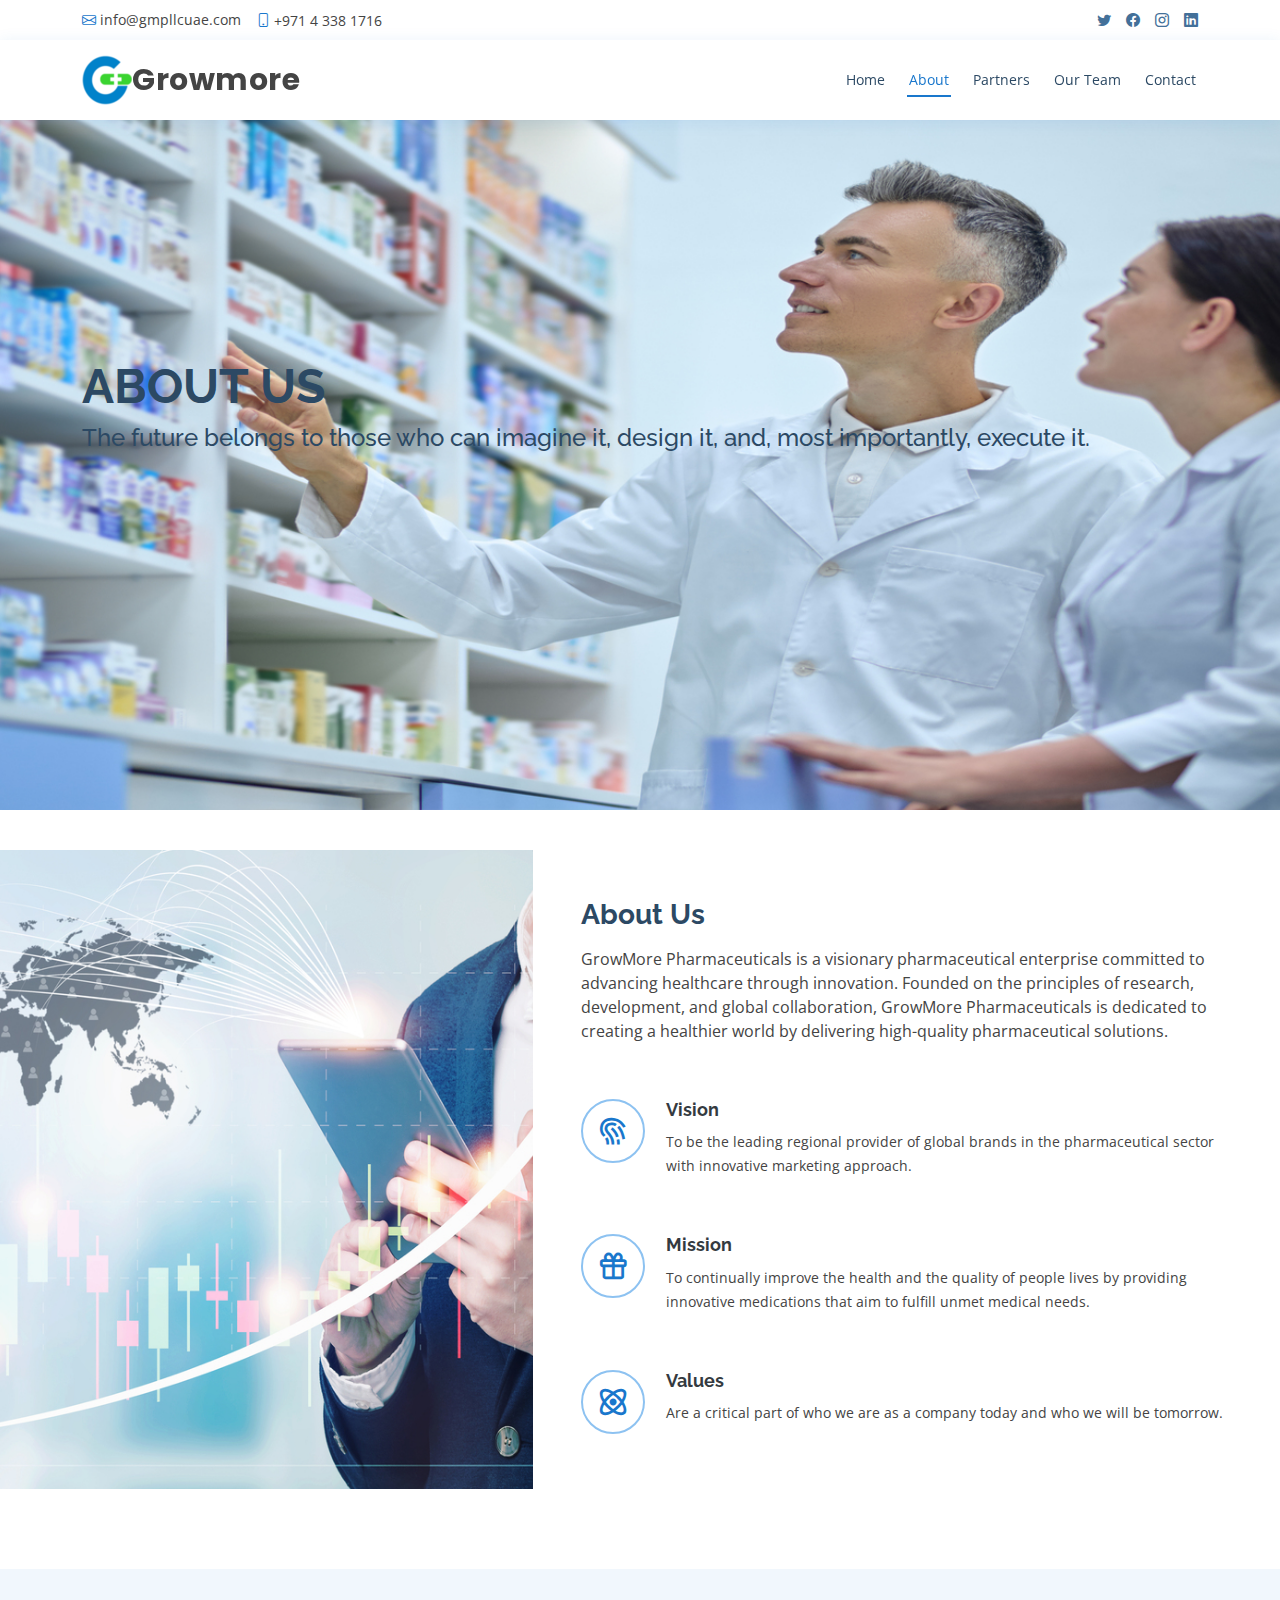
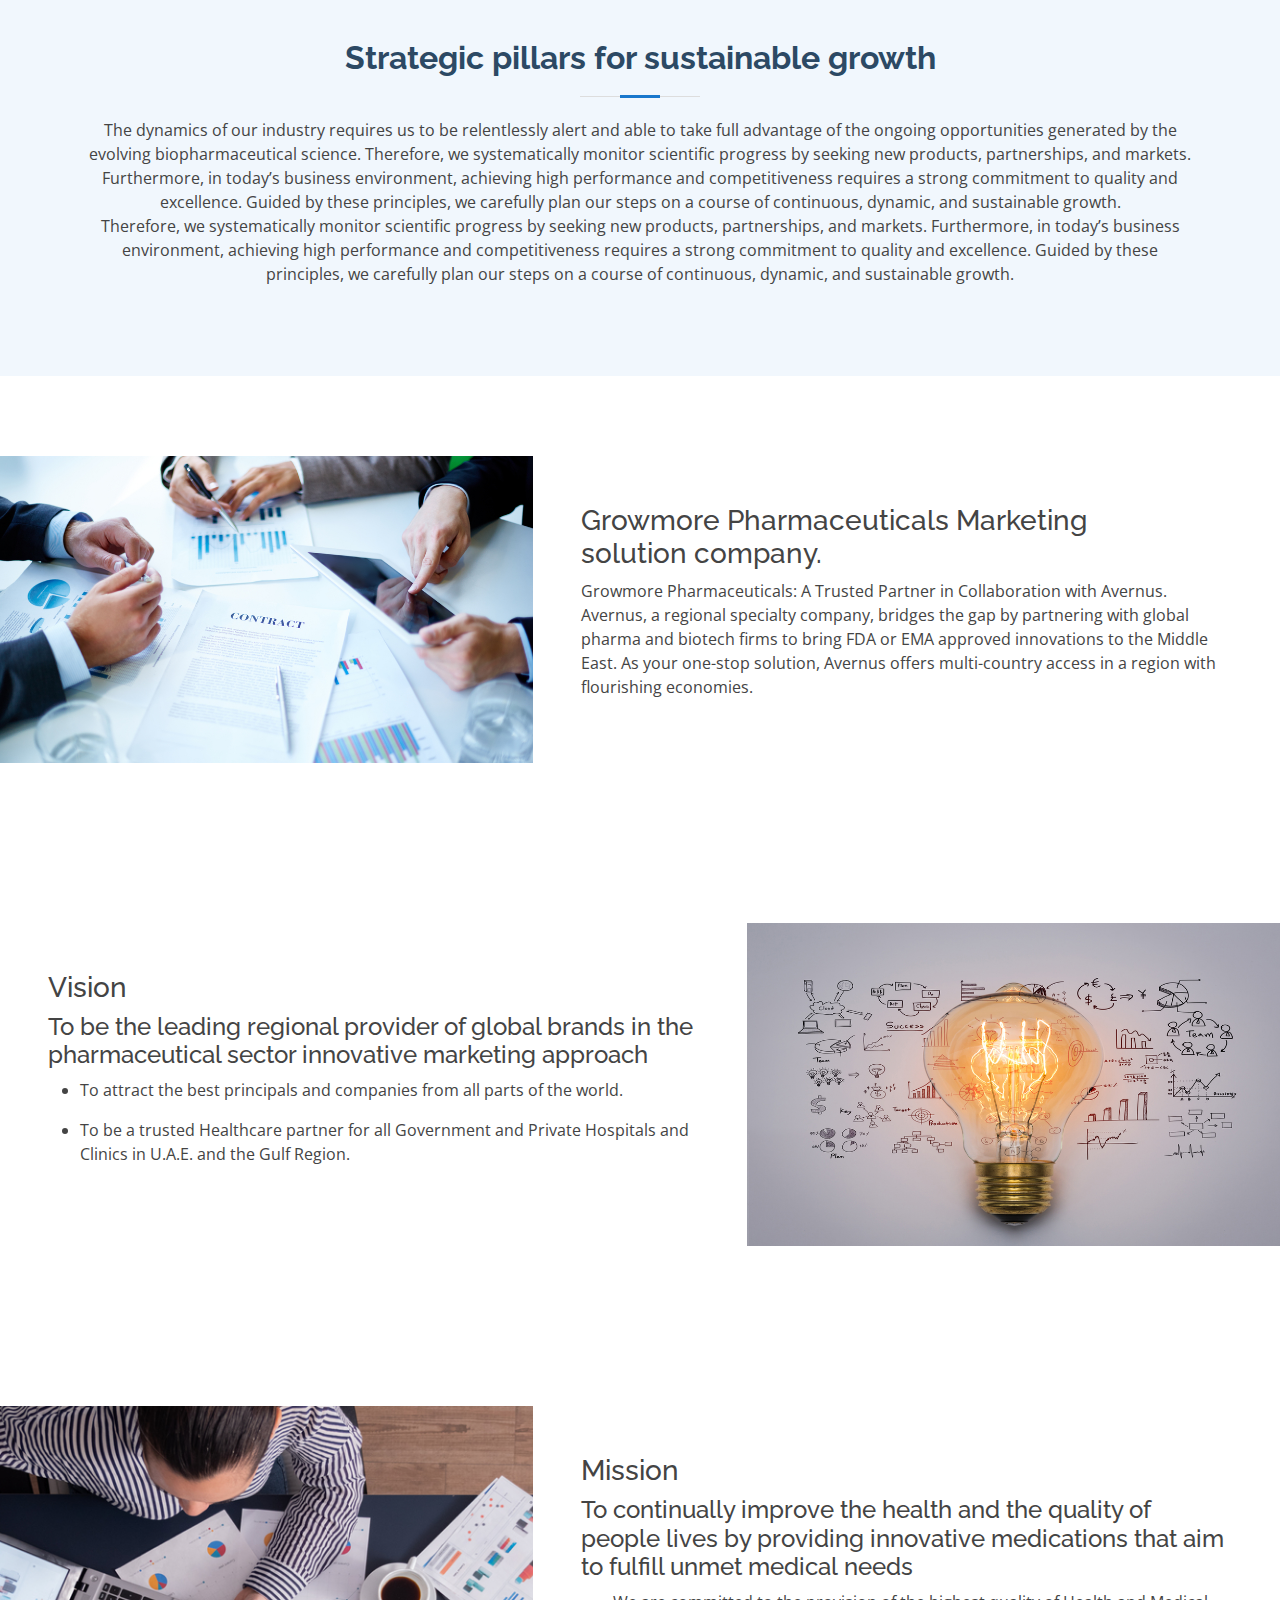
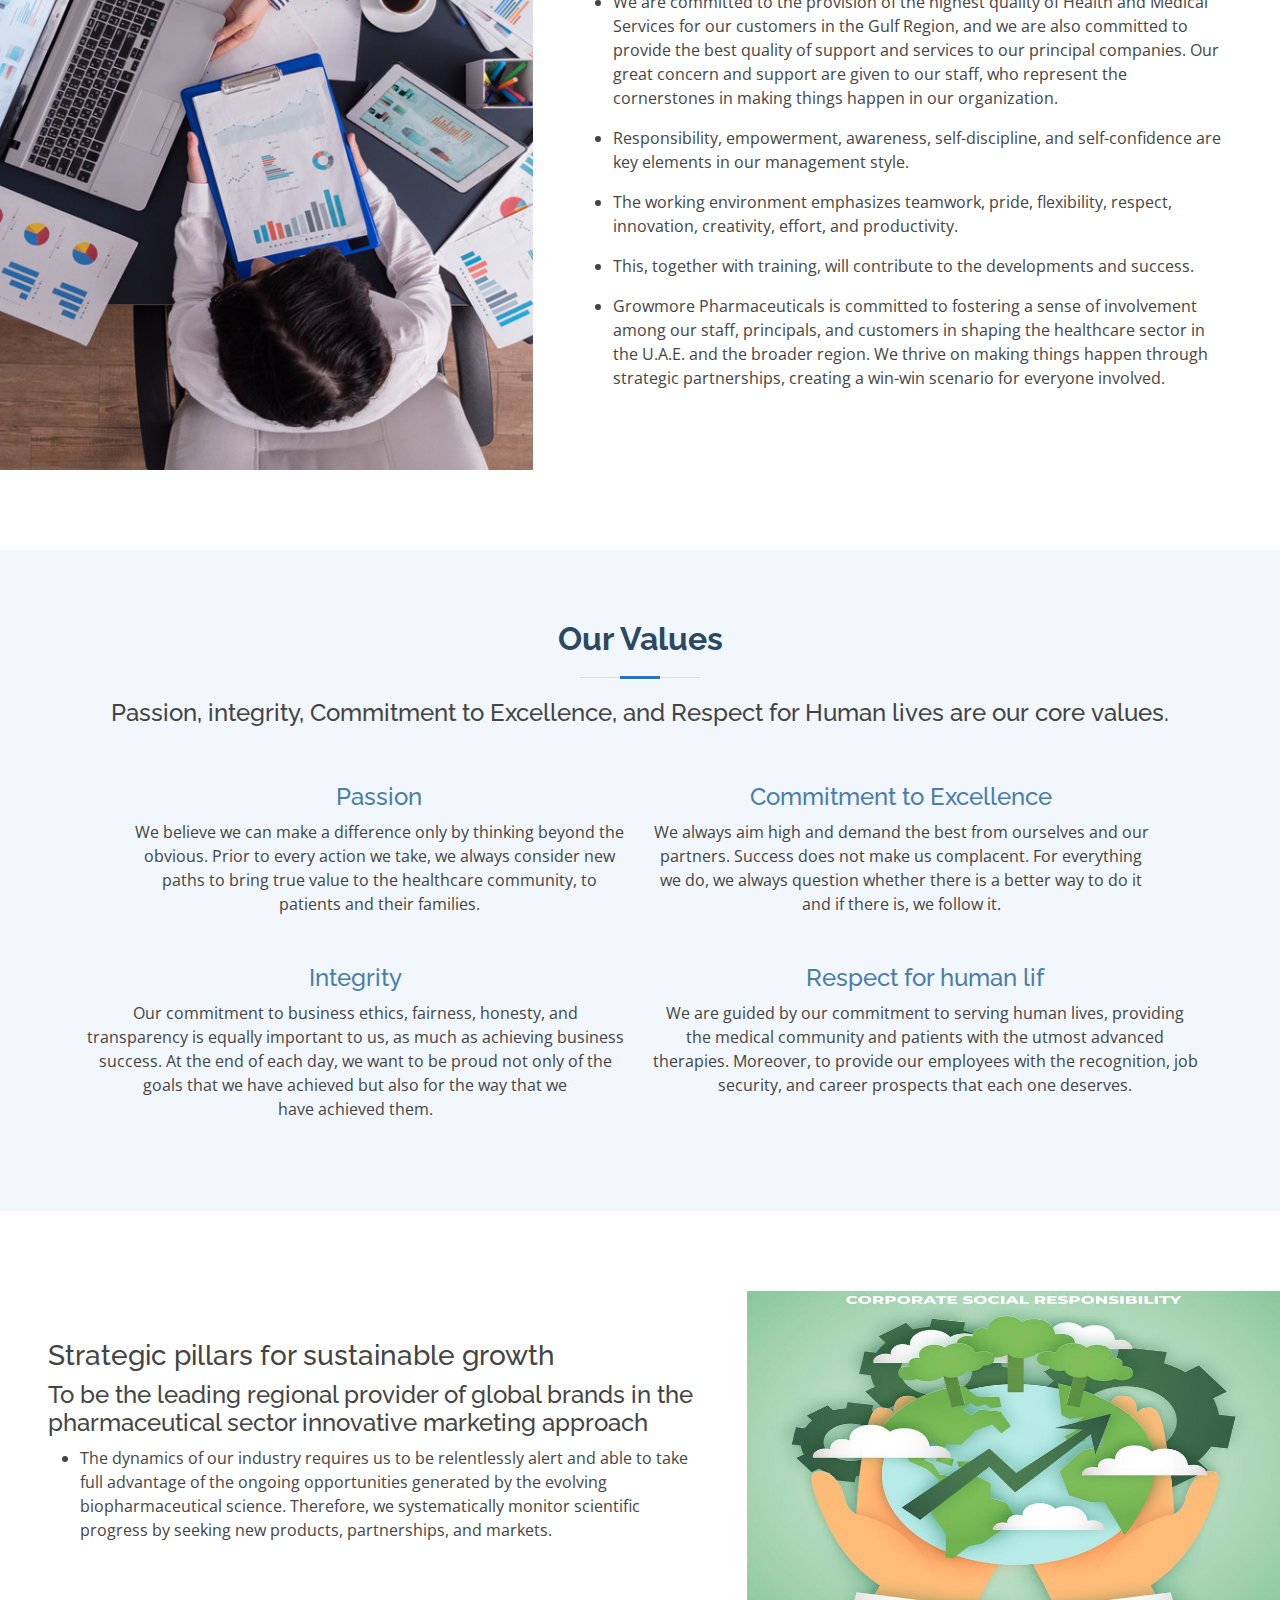
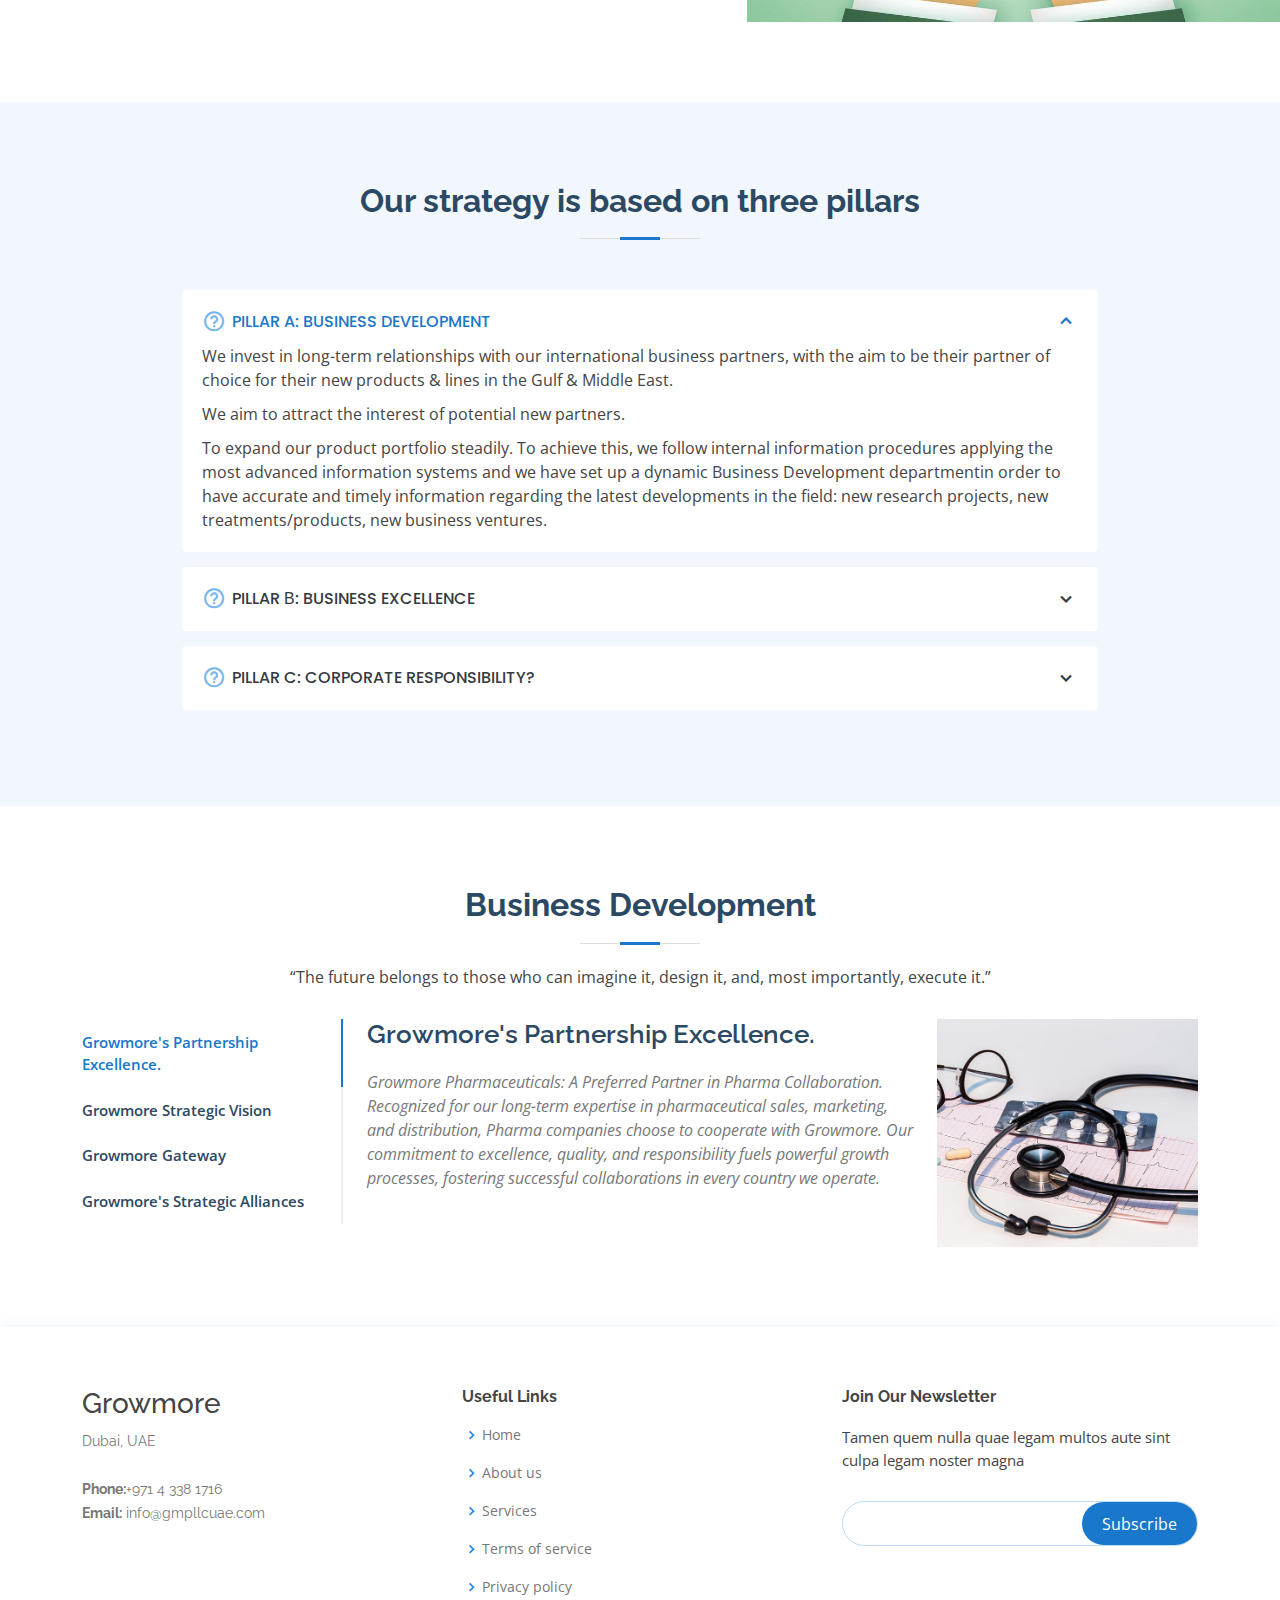
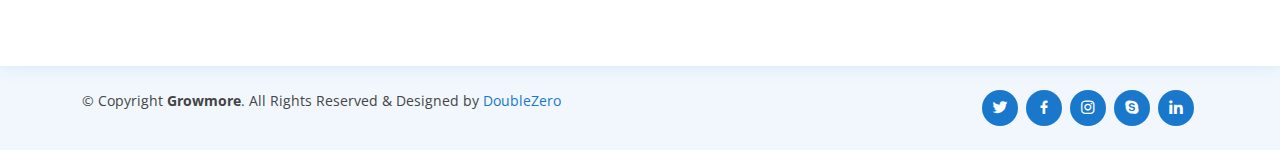
==== commit 30cd15b9: "css changes and images" ====
--- a/about-us.html
+++ b/about-us.html
@@ -67,7 +67,7 @@
       <nav id="navbar" class="navbar order-last order-lg-0">
         <ul>
           <li><a  href="index.html">Home</a></li>
-          <li><a href="about-us.html">About</a></li>
+          <li><a class="active" href="about-us.html">About</a></li>
           <li><a  href="partner.html">Partners</a></li>
           <li><a  href="our-team.html">Our Team</a></li>
           <li><a  href="contact-us.html">Contact</a></li>
@@ -150,7 +150,7 @@
     <!-- End Counts Section -->
 
     <!-- Hr Policies -->
-   <section id="about" class="about">
+   <section id="about" class="market">
       <div class="container-fluid">
 
         <div class="row">
@@ -172,7 +172,7 @@
     <!--Hr Policies End -->
 
     <!-- MARKETING SOLUTION -->
-    <section id="about" class="about">
+    <section id="about" class="vision">
         <div class="container-fluid">
   
           <div class="row">
@@ -202,7 +202,7 @@
     <!-- MARKETING SOLUTION END -->
 
     <!-- Hr Policies -->
-   <section id="about" class="about">
+   <section id="about" class="mission">
     <div class="container-fluid">
 
       <div class="row">
@@ -267,7 +267,7 @@
   <!-- MARKETING SOLUTION END -->
 
   <!--Stragetic Pillar -->
-  <section id="about" class="about">
+  <section id="about" class="sustainable">
     <div class="container-fluid">
 
       <div class="row">
@@ -855,9 +855,8 @@
           <div class="col-lg-4 col-md-6 footer-contact">
             <h3>Growmore</h3>
             <p>
-              A108 Adam Street <br>
-              New York, NY 535022<br>
-              United States <br><br>
+              Dubai, UAE <br>
+             <br>
               <strong>Phone:</strong>+971 4 338 1716<br>
               <strong>Email:</strong> 
               info@gmpllcuae.com<br>
@@ -902,7 +901,7 @@
 
       <div class="me-md-auto text-center text-md-start">
         <div class="copyright">
-          &copy; Copyright <strong><span>Growmore</span></strong>. All Rights Reserved
+          &copy; Copyright <strong><span>Growmore</span></strong>. All Rights Reserved & Designed by <a href="http://doublezero.ae/" target="_blank">DoubleZero</a>
         </div>
         <div class="credits">
           <!-- All the links in the footer should remain intact. -->
--- a/assets/css/about.css
+++ b/assets/css/about.css
@@ -467,7 +467,7 @@
   #hero {
     width: 100%;
     height: 90vh;
-    background: url("../img/hero-bg.jpg") top center;
+    background: url("../img/about-bg.jpg") top center;
     background-size: cover;
     margin-bottom: -200px;
   }
@@ -795,6 +795,31 @@
   
   .about .video-box {
     background: url("../img/about.jpg") center center no-repeat;
+    background-size: cover;
+    min-height: 300px;
+  }
+
+  .market .video-box {
+    background: url("../img/marketing.jpg") center center no-repeat;
+    background-size: cover;
+    min-height: 300px;
+  }
+
+  .vision .video-box {
+    background: url("../img/vision.jpg") center center no-repeat;
+    background-size: cover;
+    min-height: 300px;
+  }
+  
+
+  .mission .video-box {
+    background: url("../img/mission.jpg") center center no-repeat;
+    background-size: cover;
+    min-height: 300px;
+  }
+
+  .sustainable .video-box {
+    background: url("../img/sustainable.jpg") center center no-repeat;
     background-size: cover;
     min-height: 300px;
   }
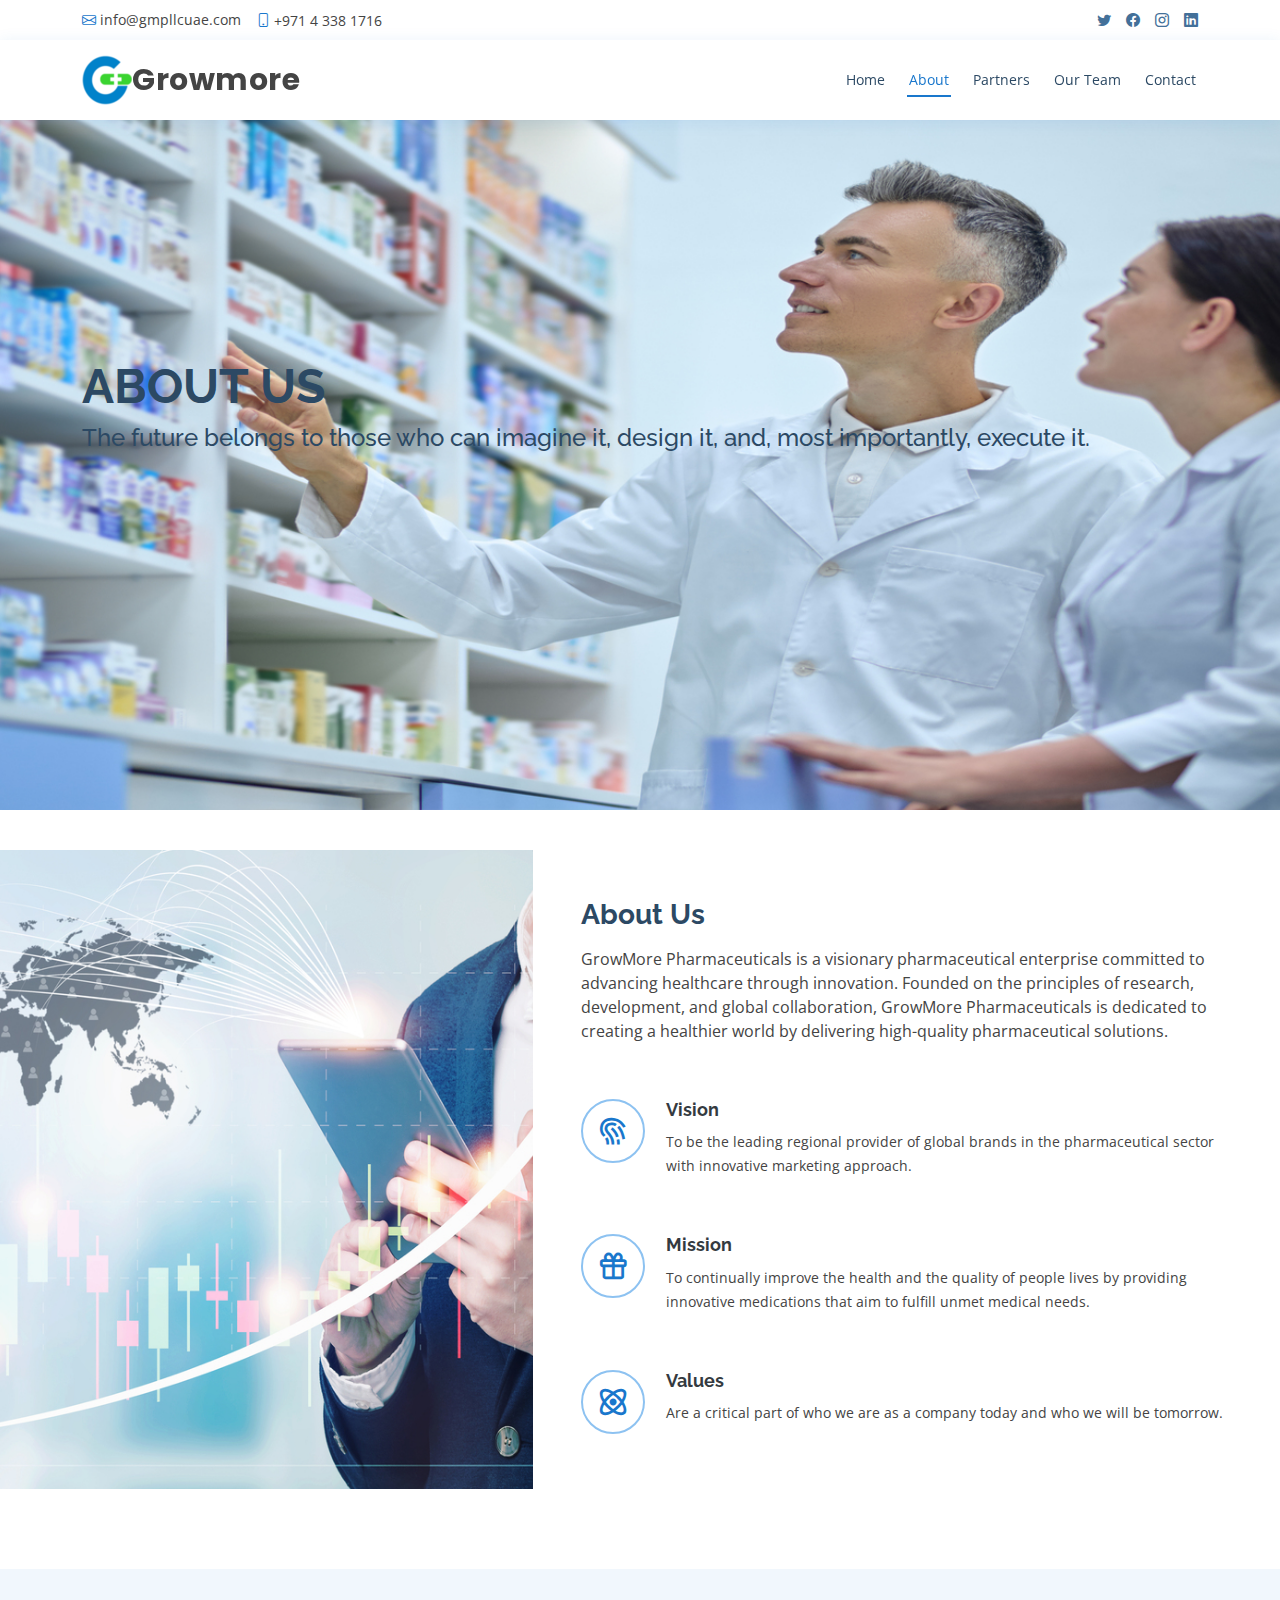
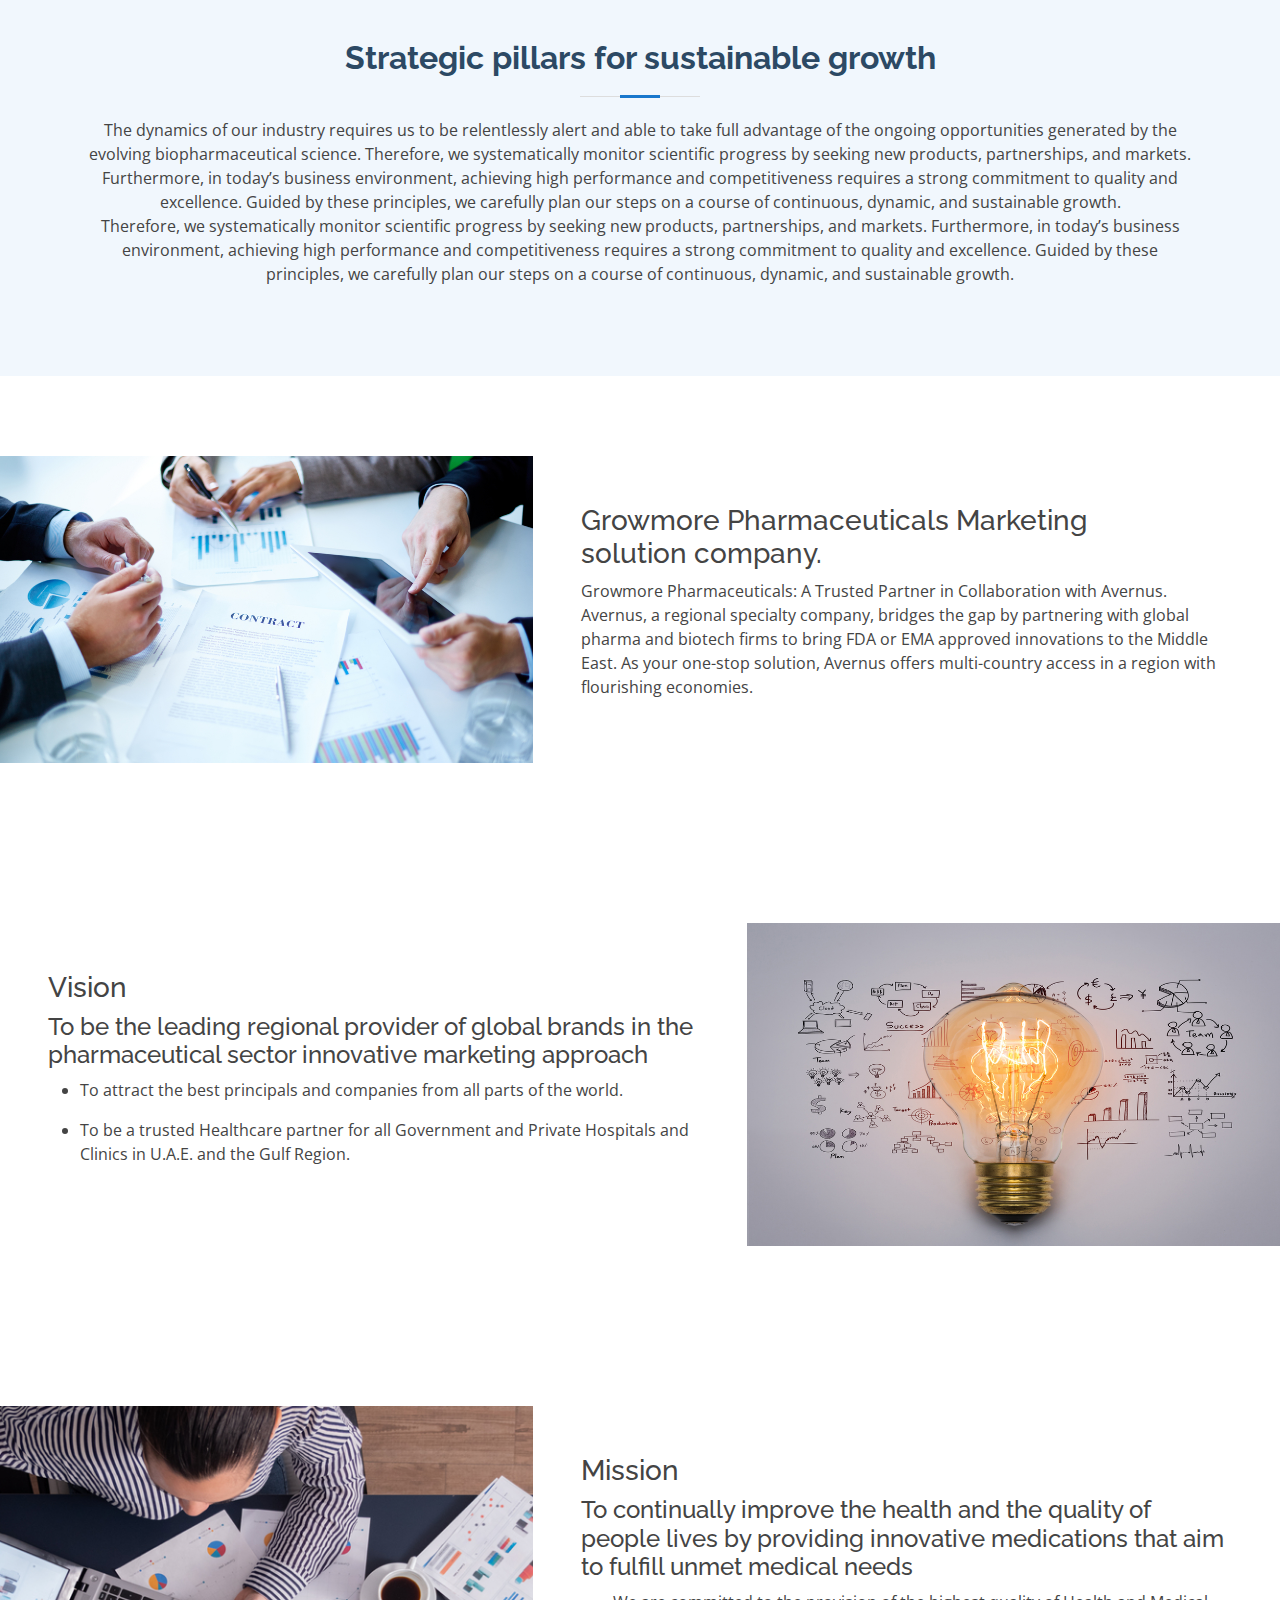
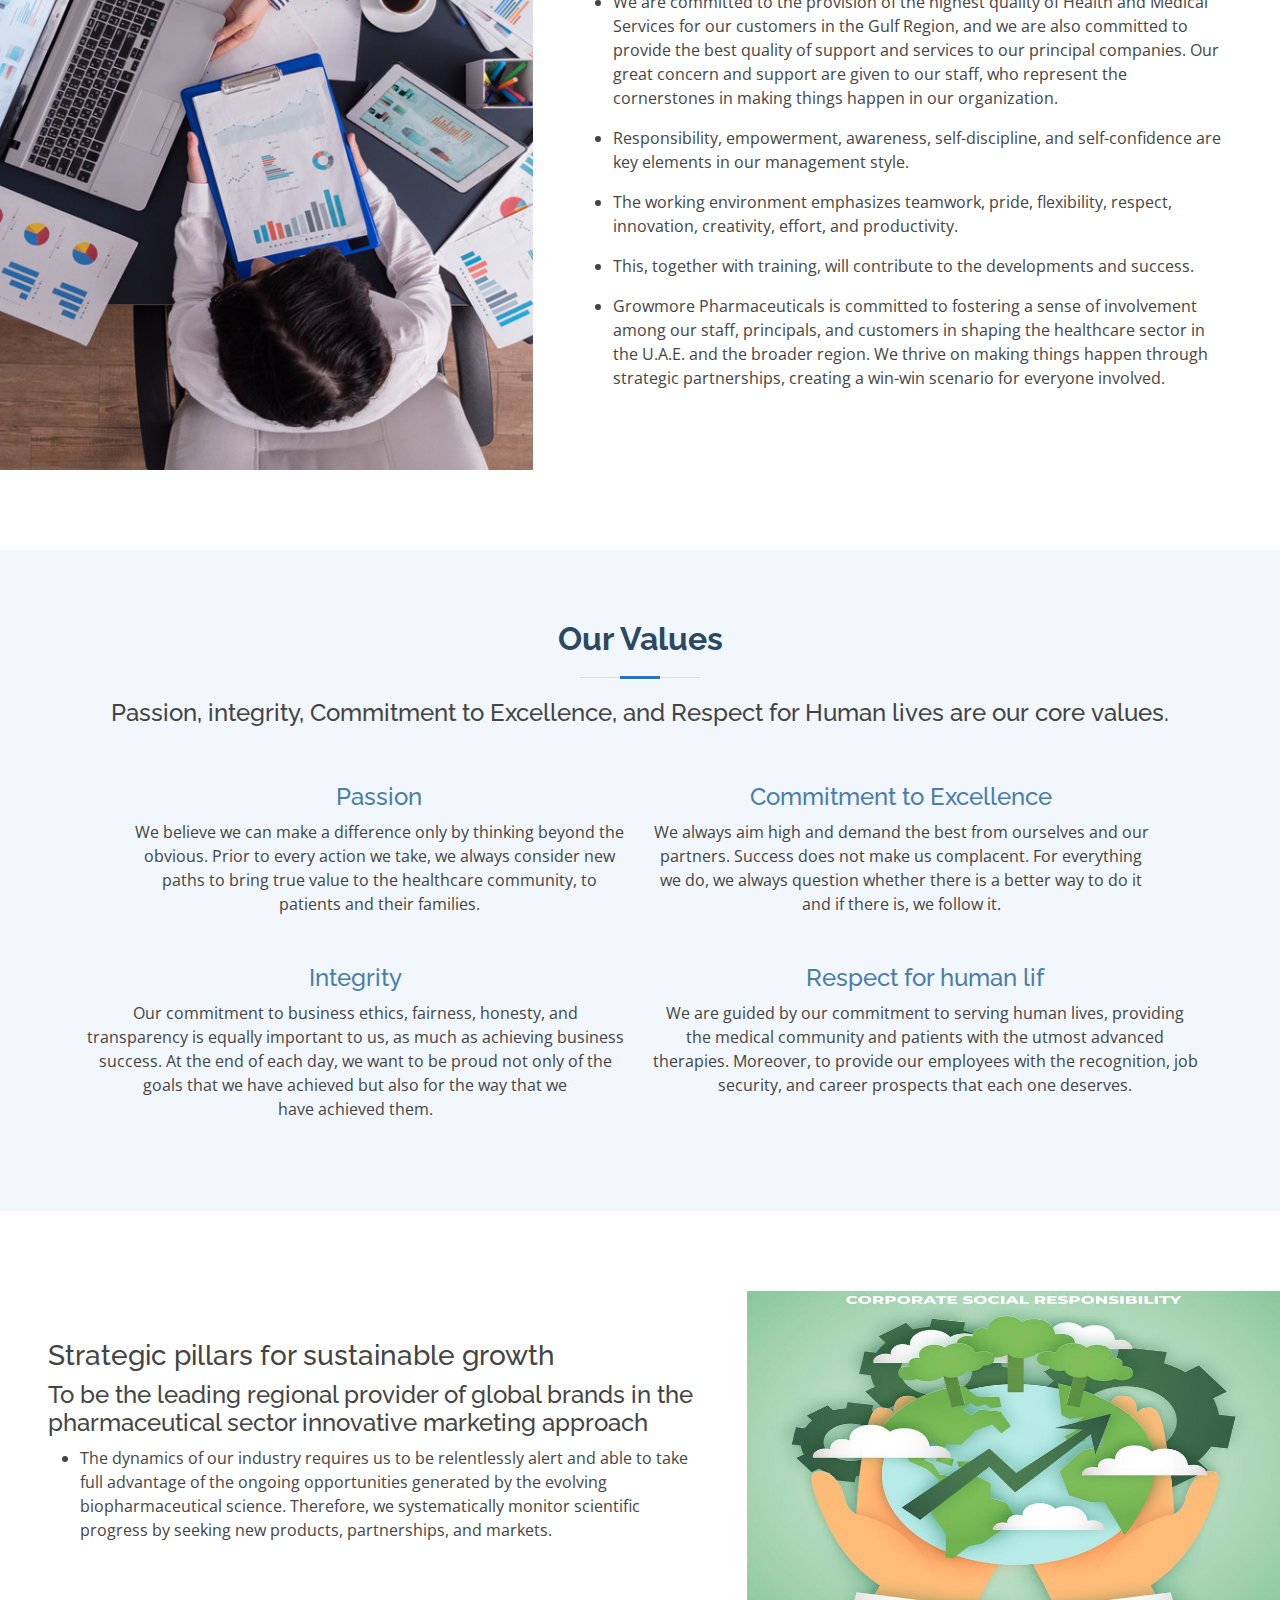
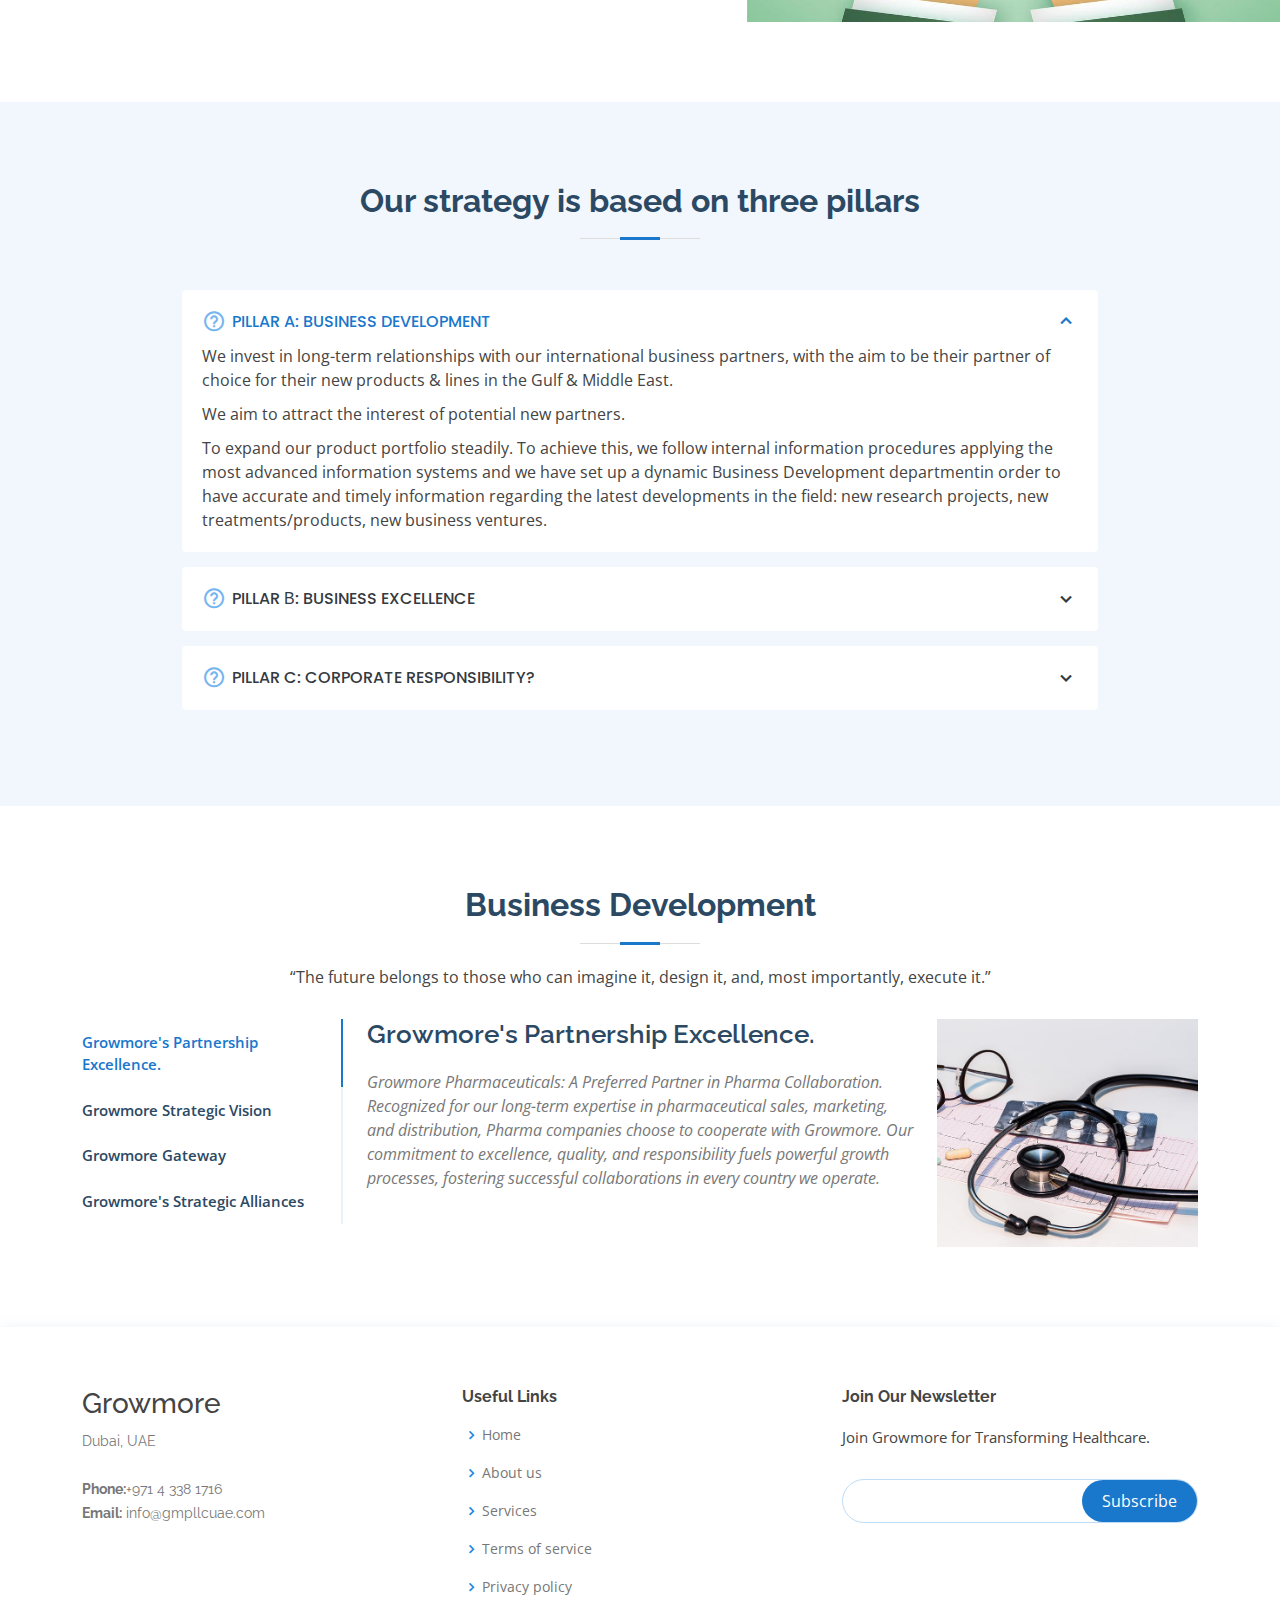
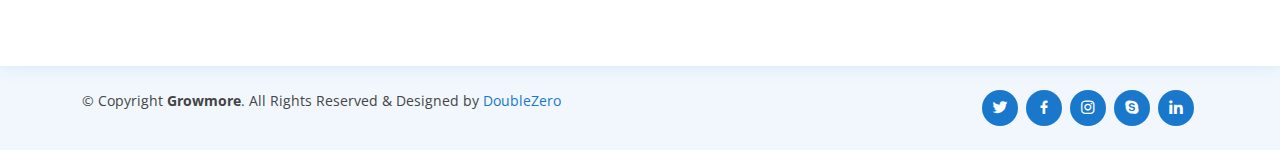
==== commit 2075f53b: "attaching api" ====
--- a/about-us.html
+++ b/about-us.html
@@ -443,403 +443,7 @@
     </section>
     <!-- End Departments Section -->
 
-    <!-- ======= Doctors Section ======= -->
-   <!-- <section id="doctors" class="doctors">
-      <div class="container">
-
-        <div class="section-title">
-          <h2>Doctors</h2>
-          <p>Magnam dolores commodi suscipit. Necessitatibus eius consequatur ex aliquid fuga eum quidem. Sit sint consectetur velit. Quisquam quos quisquam cupiditate. Et nemo qui impedit suscipit alias ea. Quia fugiat sit in iste officiis commodi quidem hic quas.</p>
-        </div>
-
-        <div class="row">
-
-          <div class="col-lg-6">
-            <div class="member d-flex align-items-start">
-              <div class="pic"><img src="assets/img/doctors/doctors-1.jpg" class="img-fluid" alt=""></div>
-              <div class="member-info">
-                <h4>Walter White</h4>
-                <span>Chief Medical Officer</span>
-                <p>Explicabo voluptatem mollitia et repellat qui dolorum quasi</p>
-                <div class="social">
-                  <a href=""><i class="ri-twitter-fill"></i></a>
-                  <a href=""><i class="ri-facebook-fill"></i></a>
-                  <a href=""><i class="ri-instagram-fill"></i></a>
-                  <a href=""> <i class="ri-linkedin-box-fill"></i> </a>
-                </div>
-              </div>
-            </div>
-          </div>
-
-          <div class="col-lg-6 mt-4 mt-lg-0">
-            <div class="member d-flex align-items-start">
-              <div class="pic"><img src="assets/img/doctors/doctors-2.jpg" class="img-fluid" alt=""></div>
-              <div class="member-info">
-                <h4>Sarah Jhonson</h4>
-                <span>Anesthesiologist</span>
-                <p>Aut maiores voluptates amet et quis praesentium qui senda para</p>
-                <div class="social">
-                  <a href=""><i class="ri-twitter-fill"></i></a>
-                  <a href=""><i class="ri-facebook-fill"></i></a>
-                  <a href=""><i class="ri-instagram-fill"></i></a>
-                  <a href=""> <i class="ri-linkedin-box-fill"></i> </a>
-                </div>
-              </div>
-            </div>
-          </div>
-
-          <div class="col-lg-6 mt-4">
-            <div class="member d-flex align-items-start">
-              <div class="pic"><img src="assets/img/doctors/doctors-3.jpg" class="img-fluid" alt=""></div>
-              <div class="member-info">
-                <h4>William Anderson</h4>
-                <span>Cardiology</span>
-                <p>Quisquam facilis cum velit laborum corrupti fuga rerum quia</p>
-                <div class="social">
-                  <a href=""><i class="ri-twitter-fill"></i></a>
-                  <a href=""><i class="ri-facebook-fill"></i></a>
-                  <a href=""><i class="ri-instagram-fill"></i></a>
-                  <a href=""> <i class="ri-linkedin-box-fill"></i> </a>
-                </div>
-              </div>
-            </div>
-          </div>
-
-          <div class="col-lg-6 mt-4">
-            <div class="member d-flex align-items-start">
-              <div class="pic"><img src="assets/img/doctors/doctors-4.jpg" class="img-fluid" alt=""></div>
-              <div class="member-info">
-                <h4>Amanda Jepson</h4>
-                <span>Neurosurgeon</span>
-                <p>Dolorum tempora officiis odit laborum officiis et et accusamus</p>
-                <div class="social">
-                  <a href=""><i class="ri-twitter-fill"></i></a>
-                  <a href=""><i class="ri-facebook-fill"></i></a>
-                  <a href=""><i class="ri-instagram-fill"></i></a>
-                  <a href=""> <i class="ri-linkedin-box-fill"></i> </a>
-                </div>
-              </div>
-            </div>
-          </div>
-
-        </div>
-
-      </div>
-    </section>  -->
-    <!-- End Doctors Section -->
-
-    <!-- ======= Frequently Asked Questions Section ======= -->
-   <!-- <section id="faq" class="faq section-bg">
-      <div class="container">
-
-        <div class="section-title">
-          <h2>Frequently Asked Questions</h2>
-          <p>Magnam dolores commodi suscipit. Necessitatibus eius consequatur ex aliquid fuga eum quidem. Sit sint consectetur velit. Quisquam quos quisquam cupiditate. Et nemo qui impedit suscipit alias ea. Quia fugiat sit in iste officiis commodi quidem hic quas.</p>
-        </div>
-
-        <div class="faq-list">
-          <ul>
-            <li data-aos="fade-up">
-              <i class="bx bx-help-circle icon-help"></i> <a data-bs-toggle="collapse" class="collapse" data-bs-target="#faq-list-1">Non consectetur a erat nam at lectus urna duis? <i class="bx bx-chevron-down icon-show"></i><i class="bx bx-chevron-up icon-close"></i></a>
-              <div id="faq-list-1" class="collapse show" data-bs-parent=".faq-list">
-                <p>
-                  Feugiat pretium nibh ipsum consequat. Tempus iaculis urna id volutpat lacus laoreet non curabitur gravida. Venenatis lectus magna fringilla urna porttitor rhoncus dolor purus non.
-                </p>
-              </div>
-            </li>
-
-            <li data-aos="fade-up" data-aos-delay="100">
-              <i class="bx bx-help-circle icon-help"></i> <a data-bs-toggle="collapse" data-bs-target="#faq-list-2" class="collapsed">Feugiat scelerisque varius morbi enim nunc? <i class="bx bx-chevron-down icon-show"></i><i class="bx bx-chevron-up icon-close"></i></a>
-              <div id="faq-list-2" class="collapse" data-bs-parent=".faq-list">
-                <p>
-                  Dolor sit amet consectetur adipiscing elit pellentesque habitant morbi. Id interdum velit laoreet id donec ultrices. Fringilla phasellus faucibus scelerisque eleifend donec pretium. Est pellentesque elit ullamcorper dignissim. Mauris ultrices eros in cursus turpis massa tincidunt dui.
-                </p>
-              </div>
-            </li>
-
-            <li data-aos="fade-up" data-aos-delay="200">
-              <i class="bx bx-help-circle icon-help"></i> <a data-bs-toggle="collapse" data-bs-target="#faq-list-3" class="collapsed">Dolor sit amet consectetur adipiscing elit? <i class="bx bx-chevron-down icon-show"></i><i class="bx bx-chevron-up icon-close"></i></a>
-              <div id="faq-list-3" class="collapse" data-bs-parent=".faq-list">
-                <p>
-                  Eleifend mi in nulla posuere sollicitudin aliquam ultrices sagittis orci. Faucibus pulvinar elementum integer enim. Sem nulla pharetra diam sit amet nisl suscipit. Rutrum tellus pellentesque eu tincidunt. Lectus urna duis convallis convallis tellus. Urna molestie at elementum eu facilisis sed odio morbi quis
-                </p>
-              </div>
-            </li>
-
-            <li data-aos="fade-up" data-aos-delay="300">
-              <i class="bx bx-help-circle icon-help"></i> <a data-bs-toggle="collapse" data-bs-target="#faq-list-4" class="collapsed">Tempus quam pellentesque nec nam aliquam sem et tortor consequat? <i class="bx bx-chevron-down icon-show"></i><i class="bx bx-chevron-up icon-close"></i></a>
-              <div id="faq-list-4" class="collapse" data-bs-parent=".faq-list">
-                <p>
-                  Molestie a iaculis at erat pellentesque adipiscing commodo. Dignissim suspendisse in est ante in. Nunc vel risus commodo viverra maecenas accumsan. Sit amet nisl suscipit adipiscing bibendum est. Purus gravida quis blandit turpis cursus in.
-                </p>
-              </div>
-            </li>
-
-            <li data-aos="fade-up" data-aos-delay="400">
-              <i class="bx bx-help-circle icon-help"></i> <a data-bs-toggle="collapse" data-bs-target="#faq-list-5" class="collapsed">Tortor vitae purus faucibus ornare. Varius vel pharetra vel turpis nunc eget lorem dolor? <i class="bx bx-chevron-down icon-show"></i><i class="bx bx-chevron-up icon-close"></i></a>
-              <div id="faq-list-5" class="collapse" data-bs-parent=".faq-list">
-                <p>
-                  Laoreet sit amet cursus sit amet dictum sit amet justo. Mauris vitae ultricies leo integer malesuada nunc vel. Tincidunt eget nullam non nisi est sit amet. Turpis nunc eget lorem dolor sed. Ut venenatis tellus in metus vulputate eu scelerisque.
-                </p>
-              </div>
-            </li>
-
-          </ul>
-        </div>
-
-      </div>
-    </section> -->
-    <!-- End Frequently Asked Questions Section -->
-
-    <!-- ======= Testimonials Section ======= -->
-    <!-- <section id="testimonials" class="testimonials">
-      <div class="container">
-
-        <div class="testimonials-slider swiper" data-aos="fade-up" data-aos-delay="100">
-          <div class="swiper-wrapper">
-
-            <div class="swiper-slide">
-              <div class="testimonial-wrap">
-                <div class="testimonial-item">
-                  <img src="assets/img/testimonials/testimonials-1.jpg" class="testimonial-img" alt="">
-                  <h3>Saul Goodman</h3>
-                  <h4>Ceo &amp; Founder</h4>
-                  <p>
-                    <i class="bx bxs-quote-alt-left quote-icon-left"></i>
-                    Proin iaculis purus consequat sem cure digni ssim donec porttitora entum suscipit rhoncus. Accusantium quam, ultricies eget id, aliquam eget nibh et. Maecen aliquam, risus at semper.
-                    <i class="bx bxs-quote-alt-right quote-icon-right"></i>
-                  </p>
-                </div>
-              </div>
-            </div>
-
-            <div class="swiper-slide">
-              <div class="testimonial-wrap">
-                <div class="testimonial-item">
-                  <img src="assets/img/testimonials/testimonials-2.jpg" class="testimonial-img" alt="">
-                  <h3>Sara Wilsson</h3>
-                  <h4>Designer</h4>
-                  <p>
-                    <i class="bx bxs-quote-alt-left quote-icon-left"></i>
-                    Export tempor illum tamen malis malis eram quae irure esse labore quem cillum quid cillum eram malis quorum velit fore eram velit sunt aliqua noster fugiat irure amet legam anim culpa.
-                    <i class="bx bxs-quote-alt-right quote-icon-right"></i>
-                  </p>
-                </div>
-              </div>
-             </div>  -->
-            <!-- End testimonial item -->
-
-            <!-- <div class="swiper-slide">
-              <div class="testimonial-wrap">
-                <div class="testimonial-item">
-                  <img src="assets/img/testimonials/testimonials-3.jpg" class="testimonial-img" alt="">
-                  <h3>Jena Karlis</h3>
-                  <h4>Store Owner</h4>
-                  <p>
-                    <i class="bx bxs-quote-alt-left quote-icon-left"></i>
-                    Enim nisi quem export duis labore cillum quae magna enim sint quorum nulla quem veniam duis minim tempor labore quem eram duis noster aute amet eram fore quis sint minim.
-                    <i class="bx bxs-quote-alt-right quote-icon-right"></i>
-                  </p>
-                </div>
-              </div>
-            </div>  -->
-            <!-- End testimonial item -->
-
-          <!-- <div class="swiper-slide">
-              <div class="testimonial-wrap">
-                <div class="testimonial-item">
-                  <img src="assets/img/testimonials/testimonials-4.jpg" class="testimonial-img" alt="">
-                  <h3>Matt Brandon</h3>
-                  <h4>Freelancer</h4>
-                  <p>
-                    <i class="bx bxs-quote-alt-left quote-icon-left"></i>
-                    Fugiat enim eram quae cillum dolore dolor amet nulla culpa multos export minim fugiat minim velit minim dolor enim duis veniam ipsum anim magna sunt elit fore quem dolore labore illum veniam.
-                    <i class="bx bxs-quote-alt-right quote-icon-right"></i>
-                  </p>
-                </div>
-              </div>
-            </div>  -->
-            <!-- End testimonial item -->
-
-           <!-- <div class="swiper-slide">
-              <div class="testimonial-wrap">
-                <div class="testimonial-item">
-                  <img src="assets/img/testimonials/testimonials-5.jpg" class="testimonial-img" alt="">
-                  <h3>John Larson</h3>
-                  <h4>Entrepreneur</h4>
-                  <p>
-                    <i class="bx bxs-quote-alt-left quote-icon-left"></i>
-                    Quis quorum aliqua sint quem legam fore sunt eram irure aliqua veniam tempor noster veniam enim culpa labore duis sunt culpa nulla illum cillum fugiat legam esse veniam culpa fore nisi cillum quid.
-                    <i class="bx bxs-quote-alt-right quote-icon-right"></i>
-                  </p>
-                </div>
-              </div>
-            </div>  -->
-            <!-- End testimonial item -->
-
-         <!-- </div>
-          <div class="swiper-pagination"></div>
-        </div>
-
-      </div>
-    </section>   -->
-    <!-- End Testimonials Section -->
-
-    <!-- ======= Gallery Section ======= -->
-     <!-- <section id="gallery" class="gallery">
-      <div class="container">
-
-        <div class="section-title">
-          <h2>Gallery</h2>
-          <p>Magnam dolores commodi suscipit. Necessitatibus eius consequatur ex aliquid fuga eum quidem. Sit sint consectetur velit. Quisquam quos quisquam cupiditate. Et nemo qui impedit suscipit alias ea. Quia fugiat sit in iste officiis commodi quidem hic quas.</p>
-        </div>
-      </div>
-
-      <div class="container-fluid">
-        <div class="row g-0">
-
-          <div class="col-lg-3 col-md-4">
-            <div class="gallery-item">
-              <a href="assets/img/gallery/gallery-1.jpg" class="galelry-lightbox">
-                <img src="assets/img/gallery/gallery-1.jpg" alt="" class="img-fluid">
-              </a>
-            </div>
-          </div>
-
-          <div class="col-lg-3 col-md-4">
-            <div class="gallery-item">
-              <a href="assets/img/gallery/gallery-2.jpg" class="galelry-lightbox">
-                <img src="assets/img/gallery/gallery-2.jpg" alt="" class="img-fluid">
-              </a>
-            </div>
-          </div>
-
-          <div class="col-lg-3 col-md-4">
-            <div class="gallery-item">
-              <a href="assets/img/gallery/gallery-3.jpg" class="galelry-lightbox">
-                <img src="assets/img/gallery/gallery-3.jpg" alt="" class="img-fluid">
-              </a>
-            </div>
-          </div>
-
-          <div class="col-lg-3 col-md-4">
-            <div class="gallery-item">
-              <a href="assets/img/gallery/gallery-4.jpg" class="galelry-lightbox">
-                <img src="assets/img/gallery/gallery-4.jpg" alt="" class="img-fluid">
-              </a>
-            </div>
-          </div>
-
-          <div class="col-lg-3 col-md-4">
-            <div class="gallery-item">
-              <a href="assets/img/gallery/gallery-5.jpg" class="galelry-lightbox">
-                <img src="assets/img/gallery/gallery-5.jpg" alt="" class="img-fluid">
-              </a>
-            </div>
-          </div>
-
-          <div class="col-lg-3 col-md-4">
-            <div class="gallery-item">
-              <a href="assets/img/gallery/gallery-6.jpg" class="galelry-lightbox">
-                <img src="assets/img/gallery/gallery-6.jpg" alt="" class="img-fluid">
-              </a>
-            </div>
-          </div>
-
-          <div class="col-lg-3 col-md-4">
-            <div class="gallery-item">
-              <a href="assets/img/gallery/gallery-7.jpg" class="galelry-lightbox">
-                <img src="assets/img/gallery/gallery-7.jpg" alt="" class="img-fluid">
-              </a>
-            </div>
-          </div>
-
-          <div class="col-lg-3 col-md-4">
-            <div class="gallery-item">
-              <a href="assets/img/gallery/gallery-8.jpg" class="galelry-lightbox">
-                <img src="assets/img/gallery/gallery-8.jpg" alt="" class="img-fluid">
-              </a>
-            </div>
-          </div>
-
-        </div>
-
-      </div>
-    </section> -->
-    <!-- End Gallery Section -->
-
-    <!-- ======= Contact Section ======= -->
-     <!-- <section id="contact" class="contact">
-      <div class="container">
-
-        <div class="section-title">
-          <h2>Contact</h2>
-          <p>Magnam dolores commodi suscipit. Necessitatibus eius consequatur ex aliquid fuga eum quidem. Sit sint consectetur velit. Quisquam quos quisquam cupiditate. Et nemo qui impedit suscipit alias ea. Quia fugiat sit in iste officiis commodi quidem hic quas.</p>
-        </div>
-      </div>
-
-      <div>
-        <iframe style="border:0; width: 100%; height: 350px;" src="https://www.google.com/maps/embed?pb=!1m14!1m8!1m3!1d12097.433213460943!2d-74.0062269!3d40.7101282!3m2!1i1024!2i768!4f13.1!3m3!1m2!1s0x0%3A0xb89d1fe6bc499443!2sDowntown+Conference+Center!5e0!3m2!1smk!2sbg!4v1539943755621" frameborder="0" allowfullscreen></iframe>
-      </div>
-
-      <div class="container">
-        <div class="row mt-5">
-
-          <div class="col-lg-4">
-            <div class="info">
-              <div class="address">
-                <i class="bi bi-geo-alt"></i>
-                <h4>Location:</h4>
-                <p>Dubai, UAE</p>
-              </div>
-
-              <div class="email">
-                <i class="bi bi-envelope"></i>
-                <h4>Email:</h4>
-                <p> info@gmpllcuae.com</p>
-              </div>
-
-              <div class="phone">
-                <i class="bi bi-phone"></i>
-                <h4>Call:</h4>
-                <p>+1 5589 55488 55s</p>
-              </div>
-
-            </div>
-
-          </div>
-
-          <div class="col-lg-8 mt-5 mt-lg-0">
-
-            <form action="forms/contact.php" method="post" role="form" class="php-email-form">
-              <div class="row">
-                <div class="col-md-6 form-group">
-                  <input type="text" name="name" class="form-control" id="name" placeholder="Your Name" required>
-                </div>
-                <div class="col-md-6 form-group mt-3 mt-md-0">
-                  <input type="email" class="form-control" name="email" id="email" placeholder="Your Email" required>
-                </div>
-              </div>
-              <div class="form-group mt-3">
-                <input type="text" class="form-control" name="subject" id="subject" placeholder="Subject" required>
-              </div>
-              <div class="form-group mt-3">
-                <textarea class="form-control" name="message" rows="5" placeholder="Message" required></textarea>
-              </div>
-              <div class="my-3">
-                <div class="loading">Loading</div>
-                <div class="error-message"></div>
-                <div class="sent-message">Your message has been sent. Thank you!</div>
-              </div>
-              <div class="text-center"><button type="submit">Send Message</button></div>
-            </form>
-
-          </div>
-
-        </div>
-
-      </div>
-    </section>  -->
+   
     <!-- End Contact Section -->
 
   
@@ -887,7 +491,7 @@
 
           <div class="col-lg-4 col-md-6 footer-newsletter">
             <h4>Join Our Newsletter</h4>
-            <p>Tamen quem nulla quae legam multos aute sint culpa legam noster magna</p>
+            <p>Join Growmore for Transforming Healthcare.</p>
             <form action="" method="post">
               <input type="email" name="email"><input type="submit" value="Subscribe">
             </form>
